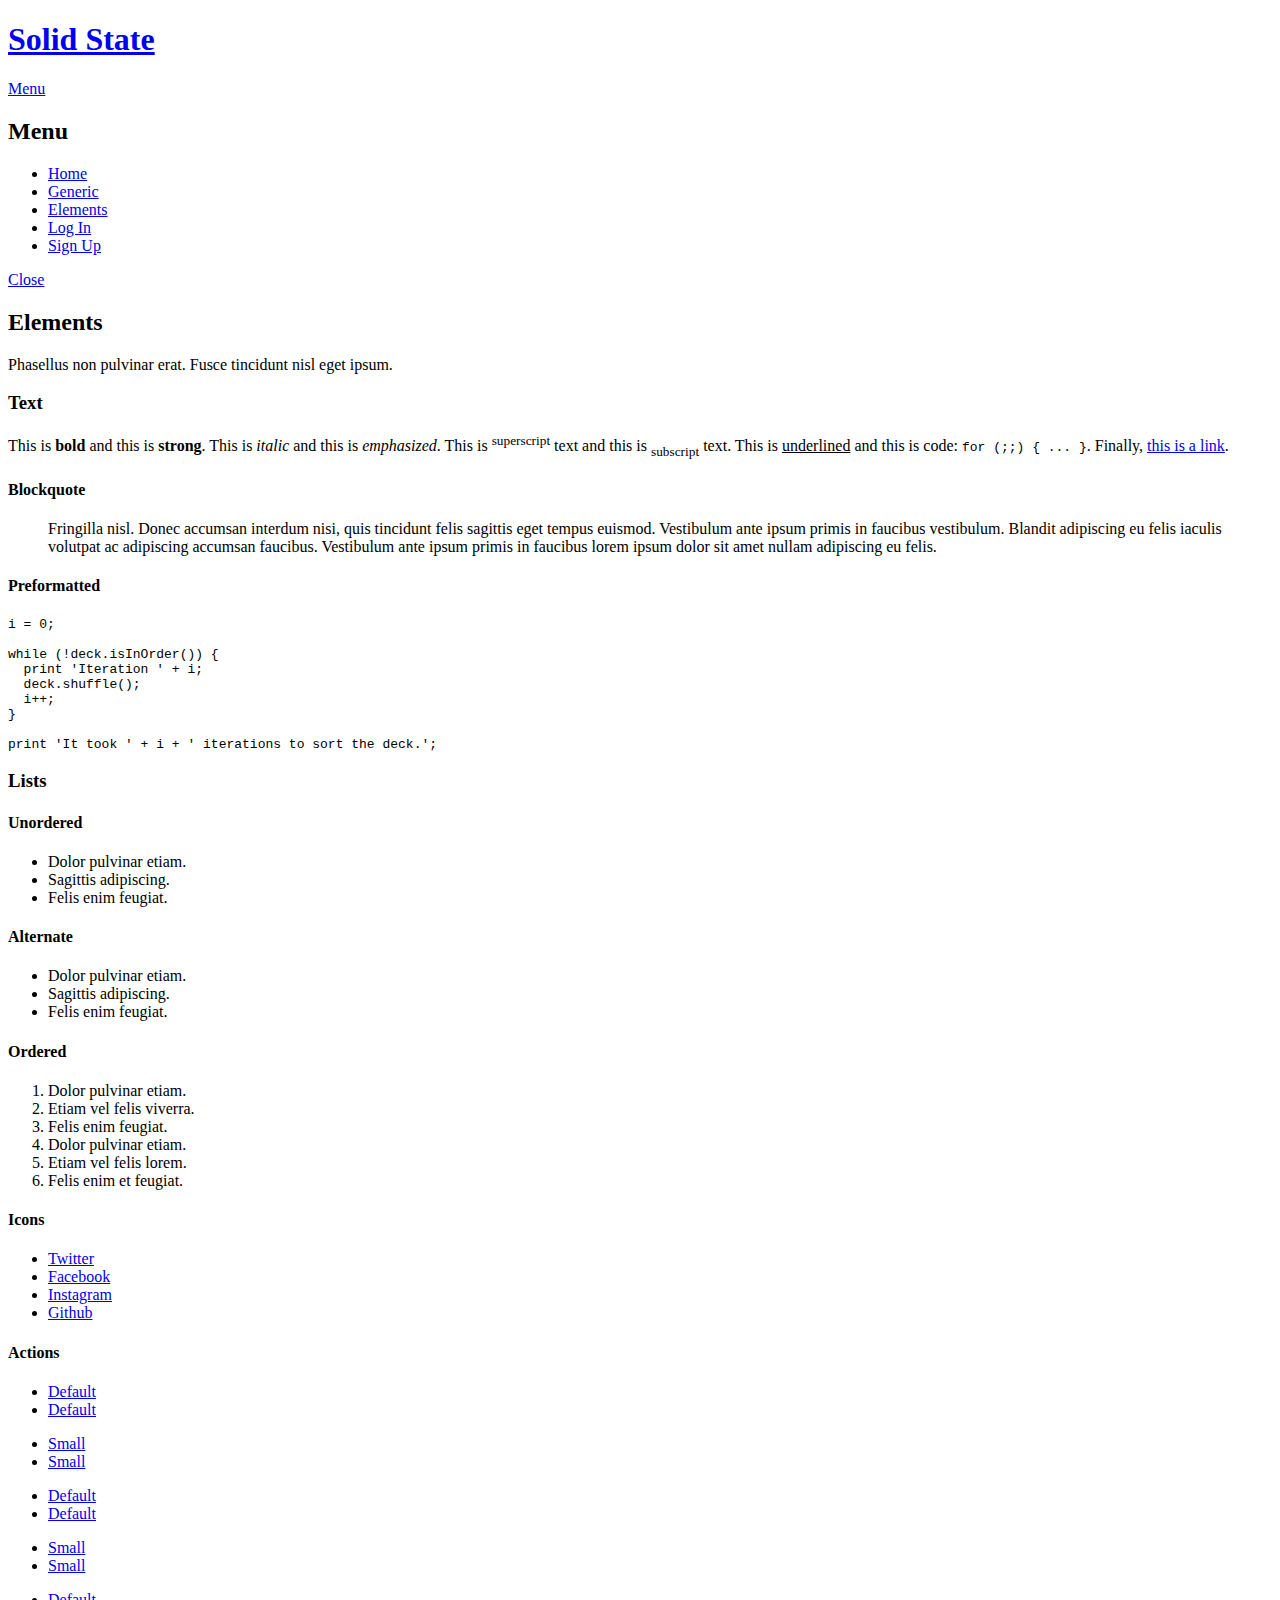
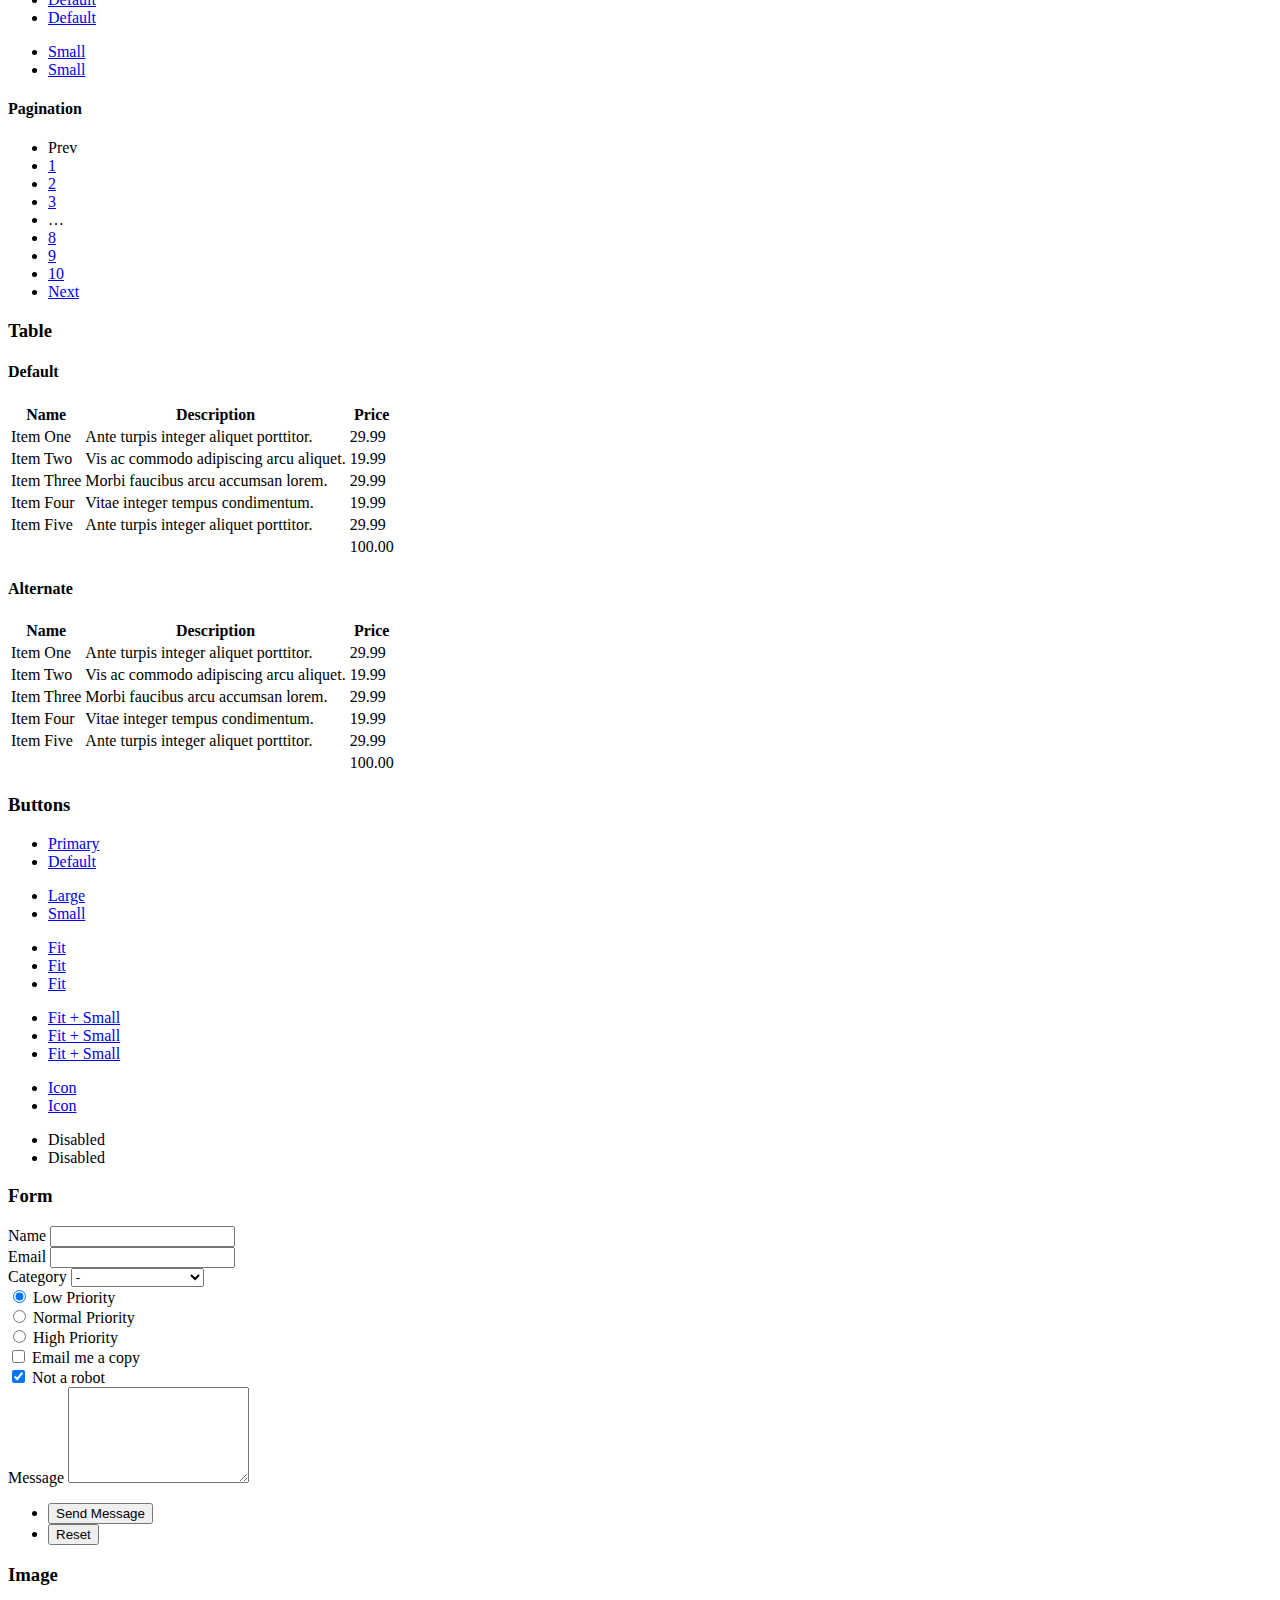
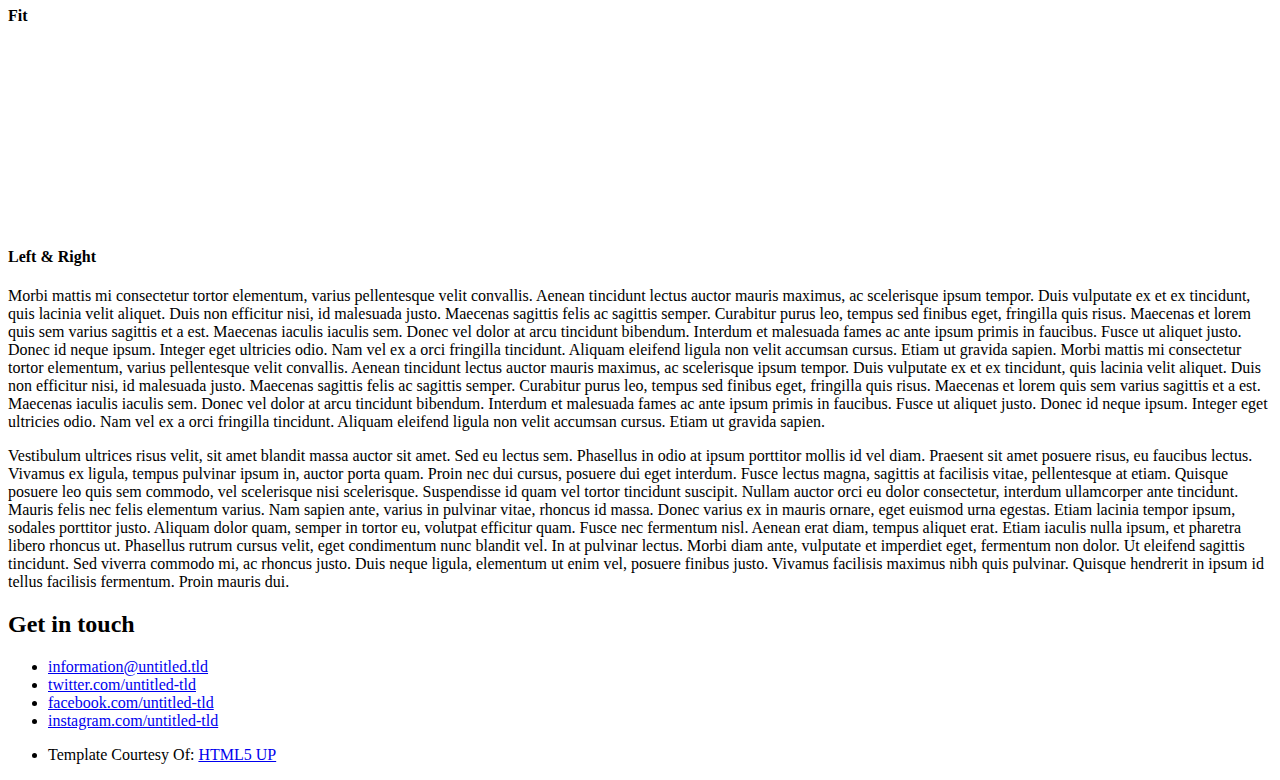
==== elements.html @ 8f22dbda "Made basic changes" ====
<!DOCTYPE HTML>
<!--
	Solid State by HTML5 UP
	html5up.net | @ajlkn
	Free for personal and commercial use under the CCA 3.0 license (html5up.net/license)
-->
<html>
	<head>
		<title>Elements - Solid State by HTML5 UP</title>
		<meta charset="utf-8" />
		<meta name="viewport" content="width=device-width, initial-scale=1, user-scalable=no" />
		<link rel="stylesheet" href="assets/css/main.css" />
		<noscript><link rel="stylesheet" href="assets/css/noscript.css" /></noscript>
	</head>
	<body class="is-preload">

		<!-- Page Wrapper -->
			<div id="page-wrapper">

				<!-- Header -->
					<header id="header">
						<h1><a href="index.html">Solid State</a></h1>
						<nav>
							<a href="#menu">Menu</a>
						</nav>
					</header>

				<!-- Menu -->
					<nav id="menu">
						<div class="inner">
							<h2>Menu</h2>
							<ul class="links">
								<li><a href="index.html">Home</a></li>
								<li><a href="generic.html">Generic</a></li>
								<li><a href="elements.html">Elements</a></li>
								<li><a href="#">Log In</a></li>
								<li><a href="#">Sign Up</a></li>
							</ul>
							<a href="#" class="close">Close</a>
						</div>
					</nav>

				<!-- Wrapper -->
					<section id="wrapper">
						<header>
							<div class="inner">
								<h2>Elements</h2>
								<p>Phasellus non pulvinar erat. Fusce tincidunt nisl eget ipsum.</p>
							</div>
						</header>

						<!-- Content -->
							<div class="wrapper">
								<div class="inner">

									<section>
										<h3 class="major">Text</h3>
										<p>This is <b>bold</b> and this is <strong>strong</strong>. This is <i>italic</i> and this is <em>emphasized</em>.
										This is <sup>superscript</sup> text and this is <sub>subscript</sub> text.
										This is <u>underlined</u> and this is code: <code>for (;;) { ... }</code>. Finally, <a href="#">this is a link</a>.</p>
										<h4>Blockquote</h4>
										<blockquote>Fringilla nisl. Donec accumsan interdum nisi, quis tincidunt felis sagittis eget tempus euismod. Vestibulum ante ipsum primis in faucibus vestibulum. Blandit adipiscing eu felis iaculis volutpat ac adipiscing accumsan faucibus. Vestibulum ante ipsum primis in faucibus lorem ipsum dolor sit amet nullam adipiscing eu felis.</blockquote>
										<h4>Preformatted</h4>
										<pre><code>i = 0;

while (!deck.isInOrder()) {
  print 'Iteration ' + i;
  deck.shuffle();
  i++;
}

print 'It took ' + i + ' iterations to sort the deck.';</code></pre>
									</section>

									<section>
										<h3 class="major">Lists</h3>
										<div class="row">
											<div class="col-6 col-12-medium">
												<h4>Unordered</h4>
												<ul>
													<li>Dolor pulvinar etiam.</li>
													<li>Sagittis adipiscing.</li>
													<li>Felis enim feugiat.</li>
												</ul>
												<h4>Alternate</h4>
												<ul class="alt">
													<li>Dolor pulvinar etiam.</li>
													<li>Sagittis adipiscing.</li>
													<li>Felis enim feugiat.</li>
												</ul>
											</div>
											<div class="col-6 col-12-medium">
												<h4>Ordered</h4>
												<ol>
													<li>Dolor pulvinar etiam.</li>
													<li>Etiam vel felis viverra.</li>
													<li>Felis enim feugiat.</li>
													<li>Dolor pulvinar etiam.</li>
													<li>Etiam vel felis lorem.</li>
													<li>Felis enim et feugiat.</li>
												</ol>
												<h4>Icons</h4>
												<ul class="icons">
													<li><a href="#" class="icon brands fa-twitter"><span class="label">Twitter</span></a></li>
													<li><a href="#" class="icon brands fa-facebook-f"><span class="label">Facebook</span></a></li>
													<li><a href="#" class="icon brands fa-instagram"><span class="label">Instagram</span></a></li>
													<li><a href="#" class="icon brands fa-github"><span class="label">Github</span></a></li>
												</ul>
											</div>
										</div>
										<h4>Actions</h4>
										<div class="row">
											<div class="col-6 col-12-medium">
												<ul class="actions">
													<li><a href="#" class="button primary">Default</a></li>
													<li><a href="#" class="button">Default</a></li>
												</ul>
												<ul class="actions small">
													<li><a href="#" class="button primary small">Small</a></li>
													<li><a href="#" class="button small">Small</a></li>
												</ul>
												<ul class="actions stacked">
													<li><a href="#" class="button primary">Default</a></li>
													<li><a href="#" class="button">Default</a></li>
												</ul>
												<ul class="actions stacked small">
													<li><a href="#" class="button primary small">Small</a></li>
													<li><a href="#" class="button small">Small</a></li>
												</ul>
											</div>
											<div class="col-6 col-12-medium">
												<ul class="actions stacked">
													<li><a href="#" class="button primary fit">Default</a></li>
													<li><a href="#" class="button fit">Default</a></li>
												</ul>
												<ul class="actions stacked small">
													<li><a href="#" class="button primary small fit">Small</a></li>
													<li><a href="#" class="button small fit">Small</a></li>
												</ul>
											</div>
										</div>
										<h4>Pagination</h4>
										<ul class="pagination">
											<li><span class="button small disabled">Prev</span></li>
											<li><a href="#" class="page active">1</a></li>
											<li><a href="#" class="page">2</a></li>
											<li><a href="#" class="page">3</a></li>
											<li><span>&hellip;</span></li>
											<li><a href="#" class="page">8</a></li>
											<li><a href="#" class="page">9</a></li>
											<li><a href="#" class="page">10</a></li>
											<li><a href="#" class="button small">Next</a></li>
										</ul>
									</section>

									<section>
										<h3 class="major">Table</h3>
										<h4>Default</h4>
										<div class="table-wrapper">
											<table>
												<thead>
													<tr>
														<th>Name</th>
														<th>Description</th>
														<th>Price</th>
													</tr>
												</thead>
												<tbody>
													<tr>
														<td>Item One</td>
														<td>Ante turpis integer aliquet porttitor.</td>
														<td>29.99</td>
													</tr>
													<tr>
														<td>Item Two</td>
														<td>Vis ac commodo adipiscing arcu aliquet.</td>
														<td>19.99</td>
													</tr>
													<tr>
														<td>Item Three</td>
														<td> Morbi faucibus arcu accumsan lorem.</td>
														<td>29.99</td>
													</tr>
													<tr>
														<td>Item Four</td>
														<td>Vitae integer tempus condimentum.</td>
														<td>19.99</td>
													</tr>
													<tr>
														<td>Item Five</td>
														<td>Ante turpis integer aliquet porttitor.</td>
														<td>29.99</td>
													</tr>
												</tbody>
												<tfoot>
													<tr>
														<td colspan="2"></td>
														<td>100.00</td>
													</tr>
												</tfoot>
											</table>
										</div>

										<h4>Alternate</h4>
										<div class="table-wrapper">
											<table class="alt">
												<thead>
													<tr>
														<th>Name</th>
														<th>Description</th>
														<th>Price</th>
													</tr>
												</thead>
												<tbody>
													<tr>
														<td>Item One</td>
														<td>Ante turpis integer aliquet porttitor.</td>
														<td>29.99</td>
													</tr>
													<tr>
														<td>Item Two</td>
														<td>Vis ac commodo adipiscing arcu aliquet.</td>
														<td>19.99</td>
													</tr>
													<tr>
														<td>Item Three</td>
														<td> Morbi faucibus arcu accumsan lorem.</td>
														<td>29.99</td>
													</tr>
													<tr>
														<td>Item Four</td>
														<td>Vitae integer tempus condimentum.</td>
														<td>19.99</td>
													</tr>
													<tr>
														<td>Item Five</td>
														<td>Ante turpis integer aliquet porttitor.</td>
														<td>29.99</td>
													</tr>
												</tbody>
												<tfoot>
													<tr>
														<td colspan="2"></td>
														<td>100.00</td>
													</tr>
												</tfoot>
											</table>
										</div>
									</section>

									<section>
										<h3 class="major">Buttons</h3>
										<ul class="actions">
											<li><a href="#" class="button primary">Primary</a></li>
											<li><a href="#" class="button">Default</a></li>
										</ul>
										<ul class="actions">
											<li><a href="#" class="button large">Large</a></li>
											<li><a href="#" class="button small">Small</a></li>
										</ul>
										<ul class="actions fit">
											<li><a href="#" class="button fit">Fit</a></li>
											<li><a href="#" class="button primary fit">Fit</a></li>
											<li><a href="#" class="button fit">Fit</a></li>
										</ul>
										<ul class="actions fit small">
											<li><a href="#" class="button primary fit small">Fit + Small</a></li>
											<li><a href="#" class="button fit small">Fit + Small</a></li>
											<li><a href="#" class="button primary fit small">Fit + Small</a></li>
										</ul>
										<ul class="actions">
											<li><a href="#" class="button primary icon solid fa-download">Icon</a></li>
											<li><a href="#" class="button icon solid fa-download">Icon</a></li>
										</ul>
										<ul class="actions">
											<li><span class="button primary disabled">Disabled</span></li>
											<li><span class="button disabled">Disabled</span></li>
										</ul>
									</section>

									<section>
										<h3 class="major">Form</h3>
										<form method="post" action="#">
											<div class="row gtr-uniform">
												<div class="col-6 col-12-xsmall">
													<label for="demo-name">Name</label>
													<input type="text" name="demo-name" id="demo-name" value="" />
												</div>
												<div class="col-6 col-12-xsmall">
													<label for="demo-email">Email</label>
													<input type="email" name="demo-email" id="demo-email" value="" />
												</div>
												<div class="col-12">
													<label for="demo-category">Category</label>
													<select name="demo-category" id="demo-category">
														<option value="">-</option>
														<option value="1">Manufacturing</option>
														<option value="1">Shipping</option>
														<option value="1">Administration</option>
														<option value="1">Human Resources</option>
													</select>
												</div>
												<div class="col-4 col-12-small">
													<input type="radio" id="demo-priority-low" name="demo-priority" checked>
													<label for="demo-priority-low">Low Priority</label>
												</div>
												<div class="col-4 col-12-small">
													<input type="radio" id="demo-priority-normal" name="demo-priority">
													<label for="demo-priority-normal">Normal Priority</label>
												</div>
												<div class="col-4 col-12-small">
													<input type="radio" id="demo-priority-high" name="demo-priority">
													<label for="demo-priority-high">High Priority</label>
												</div>
												<div class="col-6 col-12-small">
													<input type="checkbox" id="demo-copy" name="demo-copy">
													<label for="demo-copy">Email me a copy</label>
												</div>
												<div class="col-6 col-12-small">
													<input type="checkbox" id="demo-human" name="demo-human" checked>
													<label for="demo-human">Not a robot</label>
												</div>
												<div class="col-12">
													<label for="demo-message">Message</label>
													<textarea name="demo-message" id="demo-message" rows="6"></textarea>
												</div>
												<div class="col-12">
													<ul class="actions">
														<li><input type="submit" value="Send Message" class="primary" /></li>
														<li><input type="reset" value="Reset" /></li>
													</ul>
												</div>
											</div>
										</form>
									</section>

									<section>
										<h3 class="major">Image</h3>
										<h4>Fit</h4>
										<div class="box alt">
											<div class="row gtr-uniform">
												<div class="col-12"><span class="image fit"><img src="images/pic08.jpg" alt="" /></span></div>
												<div class="col-4"><span class="image fit"><img src="images/pic05.jpg" alt="" /></span></div>
												<div class="col-4"><span class="image fit"><img src="images/pic06.jpg" alt="" /></span></div>
												<div class="col-4"><span class="image fit"><img src="images/pic07.jpg" alt="" /></span></div>
												<div class="col-4"><span class="image fit"><img src="images/pic07.jpg" alt="" /></span></div>
												<div class="col-4"><span class="image fit"><img src="images/pic05.jpg" alt="" /></span></div>
												<div class="col-4"><span class="image fit"><img src="images/pic06.jpg" alt="" /></span></div>
												<div class="col-4"><span class="image fit"><img src="images/pic06.jpg" alt="" /></span></div>
												<div class="col-4"><span class="image fit"><img src="images/pic07.jpg" alt="" /></span></div>
												<div class="col-4"><span class="image fit"><img src="images/pic05.jpg" alt="" /></span></div>
											</div>
										</div>
										<h4>Left &amp; Right</h4>
										<p><span class="image left"><img src="images/pic01.jpg" alt="" /></span>Morbi mattis mi consectetur tortor elementum, varius pellentesque velit convallis. Aenean tincidunt lectus auctor mauris maximus, ac scelerisque ipsum tempor. Duis vulputate ex et ex tincidunt, quis lacinia velit aliquet. Duis non efficitur nisi, id malesuada justo. Maecenas sagittis felis ac sagittis semper. Curabitur purus leo, tempus sed finibus eget, fringilla quis risus. Maecenas et lorem quis sem varius sagittis et a est. Maecenas iaculis iaculis sem. Donec vel dolor at arcu tincidunt bibendum. Interdum et malesuada fames ac ante ipsum primis in faucibus. Fusce ut aliquet justo. Donec id neque ipsum. Integer eget ultricies odio. Nam vel ex a orci fringilla tincidunt. Aliquam eleifend ligula non velit accumsan cursus. Etiam ut gravida sapien. Morbi mattis mi consectetur tortor elementum, varius pellentesque velit convallis. Aenean tincidunt lectus auctor mauris maximus, ac scelerisque ipsum tempor. Duis vulputate ex et ex tincidunt, quis lacinia velit aliquet. Duis non efficitur nisi, id malesuada justo. Maecenas sagittis felis ac sagittis semper. Curabitur purus leo, tempus sed finibus eget, fringilla quis risus. Maecenas et lorem quis sem varius sagittis et a est. Maecenas iaculis iaculis sem. Donec vel dolor at arcu tincidunt bibendum. Interdum et malesuada fames ac ante ipsum primis in faucibus. Fusce ut aliquet justo. Donec id neque ipsum. Integer eget ultricies odio. Nam vel ex a orci fringilla tincidunt. Aliquam eleifend ligula non velit accumsan cursus. Etiam ut gravida sapien.</p>
										<p><span class="image right"><img src="images/pic02.jpg" alt="" /></span>Vestibulum ultrices risus velit, sit amet blandit massa auctor sit amet. Sed eu lectus sem. Phasellus in odio at ipsum porttitor mollis id vel diam. Praesent sit amet posuere risus, eu faucibus lectus. Vivamus ex ligula, tempus pulvinar ipsum in, auctor porta quam. Proin nec dui cursus, posuere dui eget interdum. Fusce lectus magna, sagittis at facilisis vitae, pellentesque at etiam. Quisque posuere leo quis sem commodo, vel scelerisque nisi scelerisque. Suspendisse id quam vel tortor tincidunt suscipit. Nullam auctor orci eu dolor consectetur, interdum ullamcorper ante tincidunt. Mauris felis nec felis elementum varius. Nam sapien ante, varius in pulvinar vitae, rhoncus id massa. Donec varius ex in mauris ornare, eget euismod urna egestas. Etiam lacinia tempor ipsum, sodales porttitor justo. Aliquam dolor quam, semper in tortor eu, volutpat efficitur quam. Fusce nec fermentum nisl. Aenean erat diam, tempus aliquet erat. Etiam iaculis nulla ipsum, et pharetra libero rhoncus ut. Phasellus rutrum cursus velit, eget condimentum nunc blandit vel. In at pulvinar lectus. Morbi diam ante, vulputate et imperdiet eget, fermentum non dolor. Ut eleifend sagittis tincidunt. Sed viverra commodo mi, ac rhoncus justo. Duis neque ligula, elementum ut enim vel, posuere finibus justo. Vivamus facilisis maximus nibh quis pulvinar. Quisque hendrerit in ipsum id tellus facilisis fermentum. Proin mauris dui.</p>
									</section>

								</div>
							</div>

					</section>

				<!-- Footer -->
					<section id="footer">
						<div class="inner">
							<h2 class="major">Get in touch</h2>
							<ul class="contact">
								<li class="icon solid fa-envelope"><a href="#">information@untitled.tld</a></li>
								<li class="icon brands fa-linkedin"><a href="#">twitter.com/untitled-tld</a></li>
								<li class="icon brands fa-facebook-f"><a href="#">facebook.com/untitled-tld</a></li>
								<li class="icon brands fa-instagram"><a href="#">instagram.com/untitled-tld</a></li>
							</ul>
							<ul class="copyright">
								<li>Template Courtesy Of: <a href="http://html5up.net">HTML5 UP</a></li>
							</ul>
						</div>
					</section>

			</div>

		<!-- Scripts -->
			<script src="assets/js/jquery.min.js"></script>
			<script src="assets/js/jquery.scrollex.min.js"></script>
			<script src="assets/js/browser.min.js"></script>
			<script src="assets/js/breakpoints.min.js"></script>
			<script src="assets/js/util.js"></script>
			<script src="assets/js/main.js"></script>

	</body>
</html>
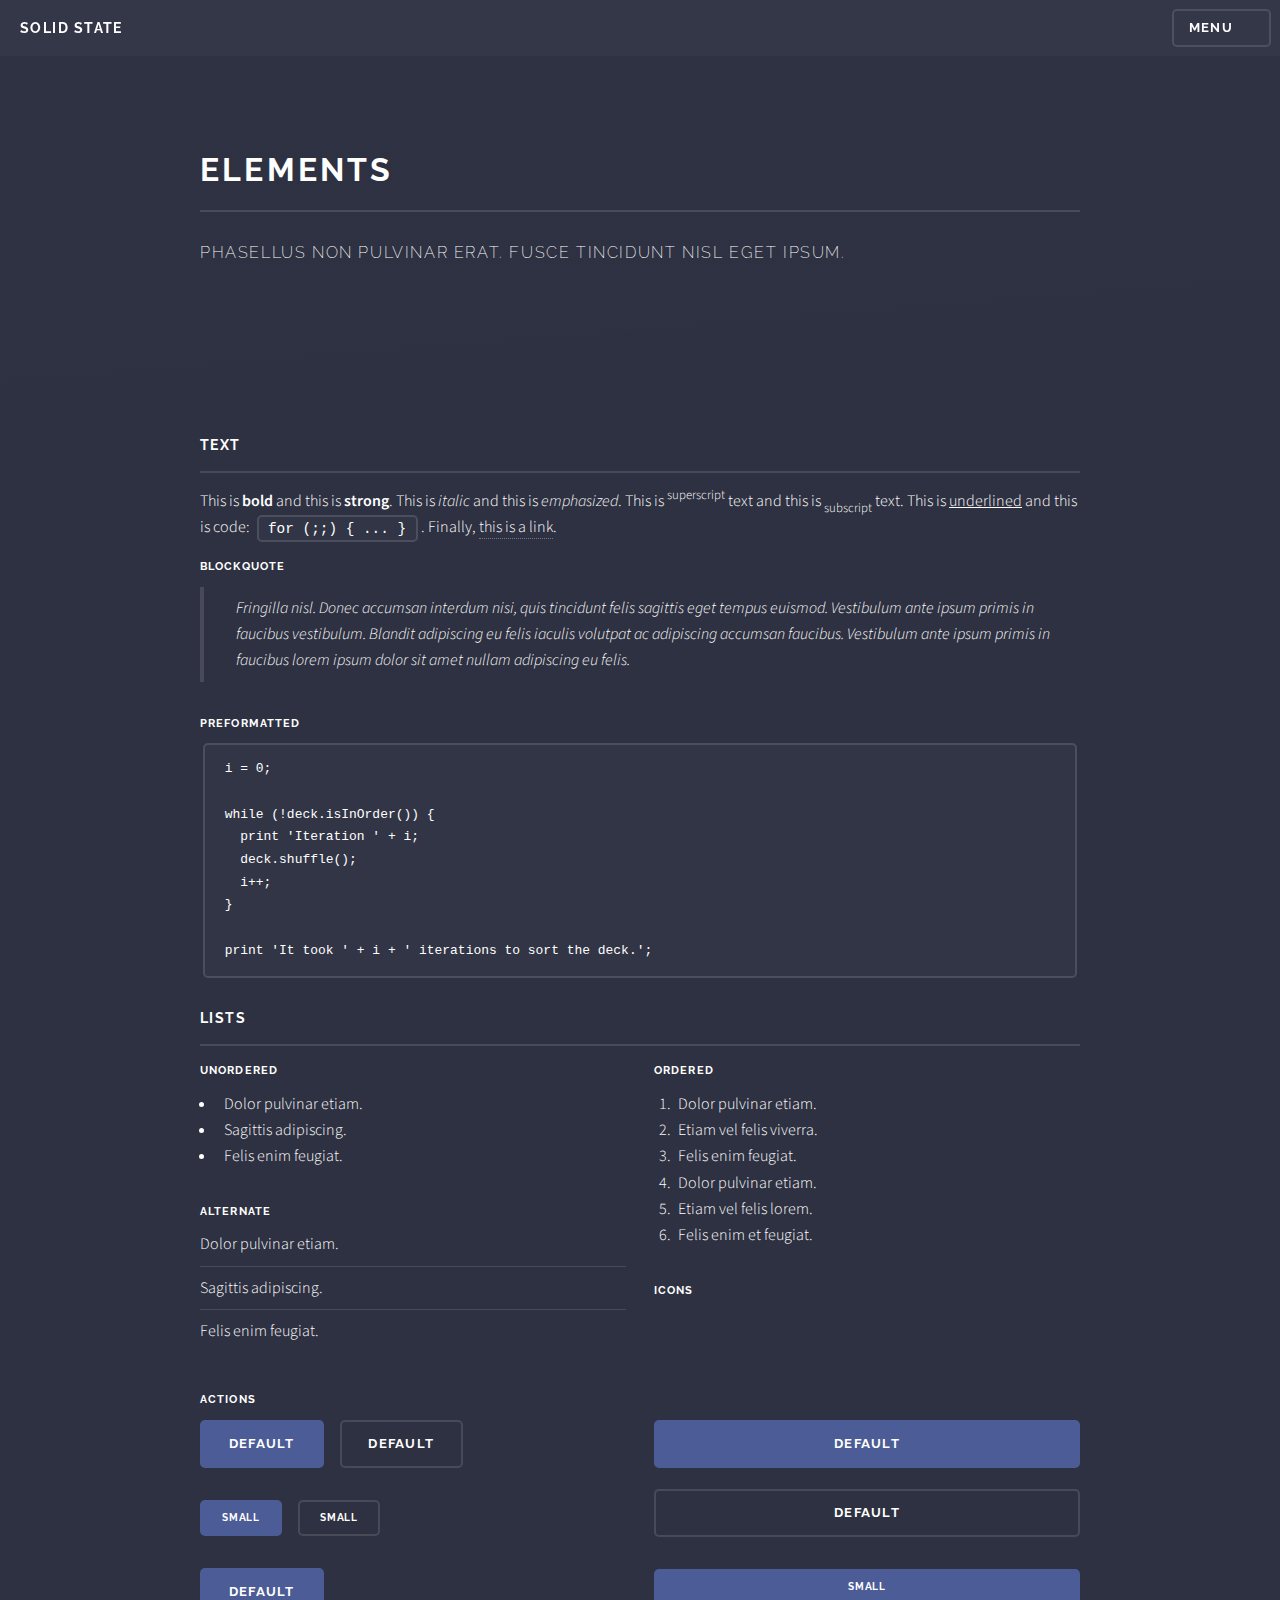
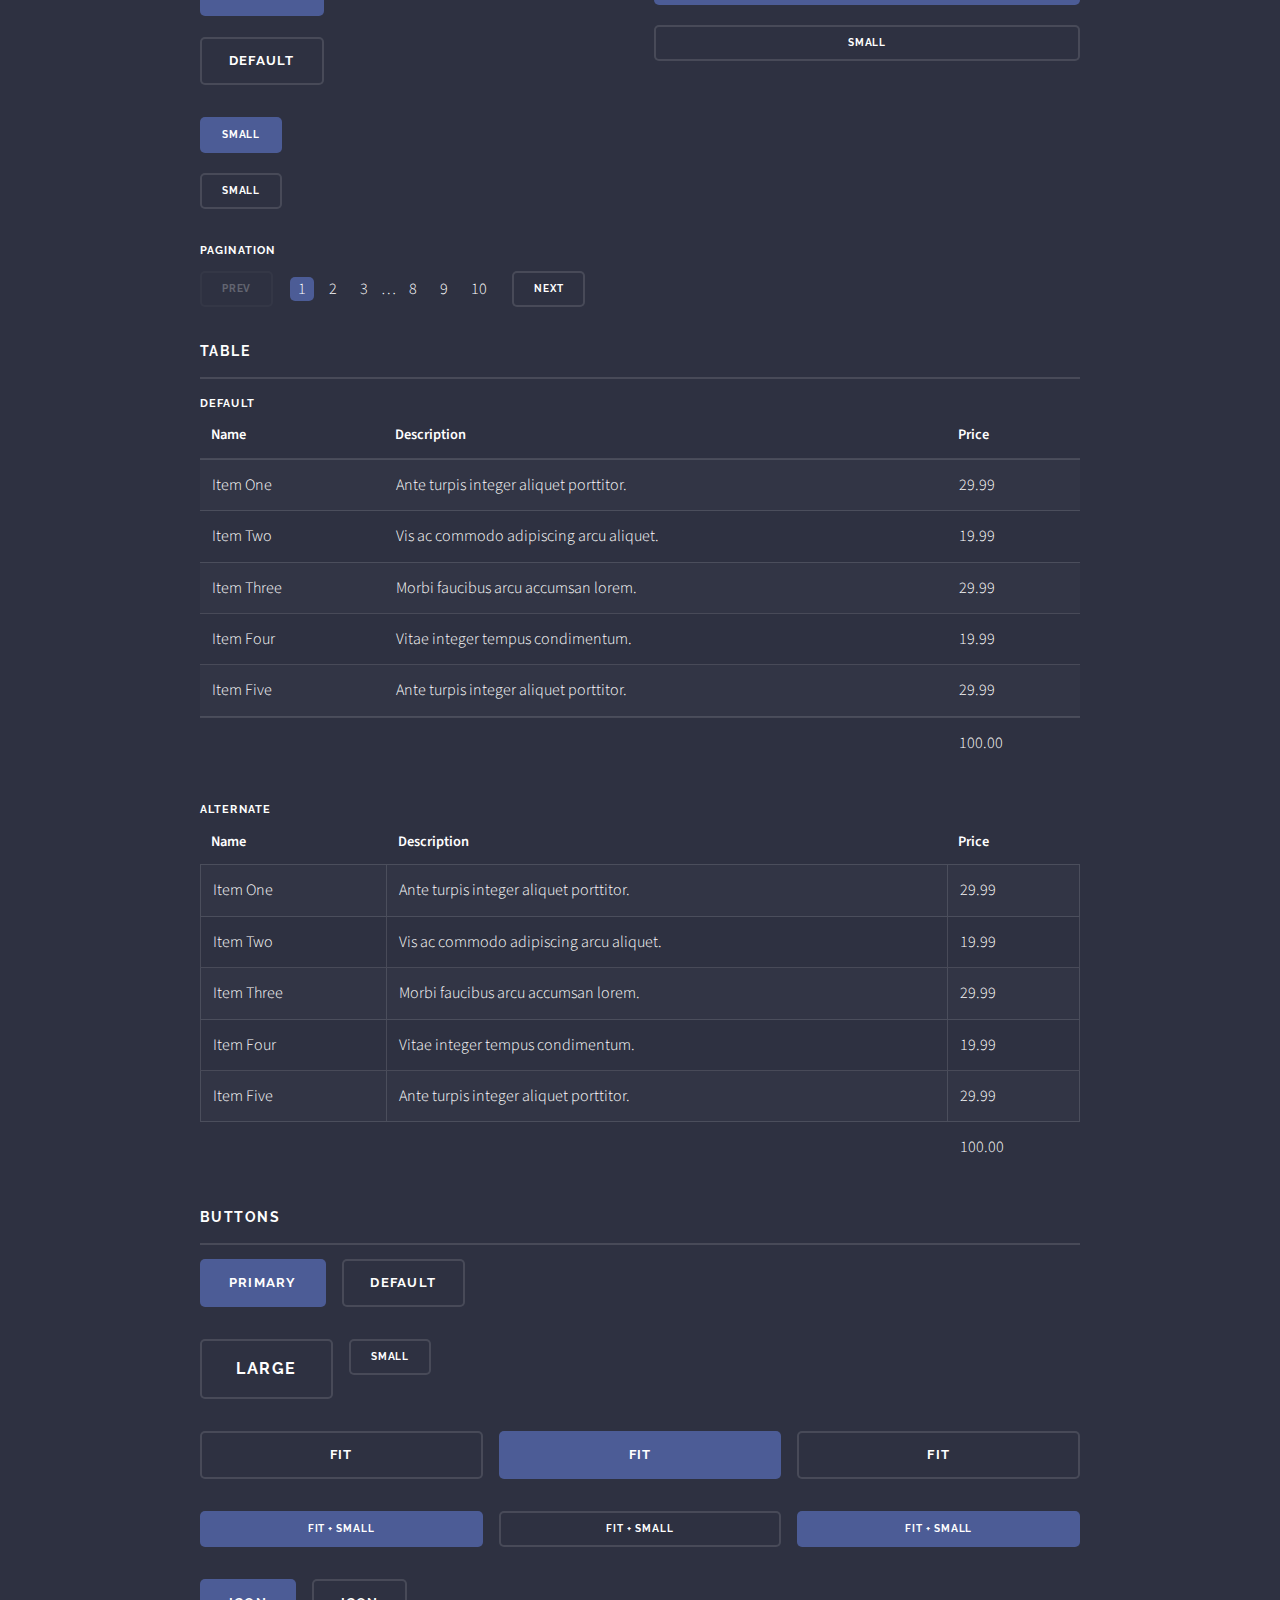
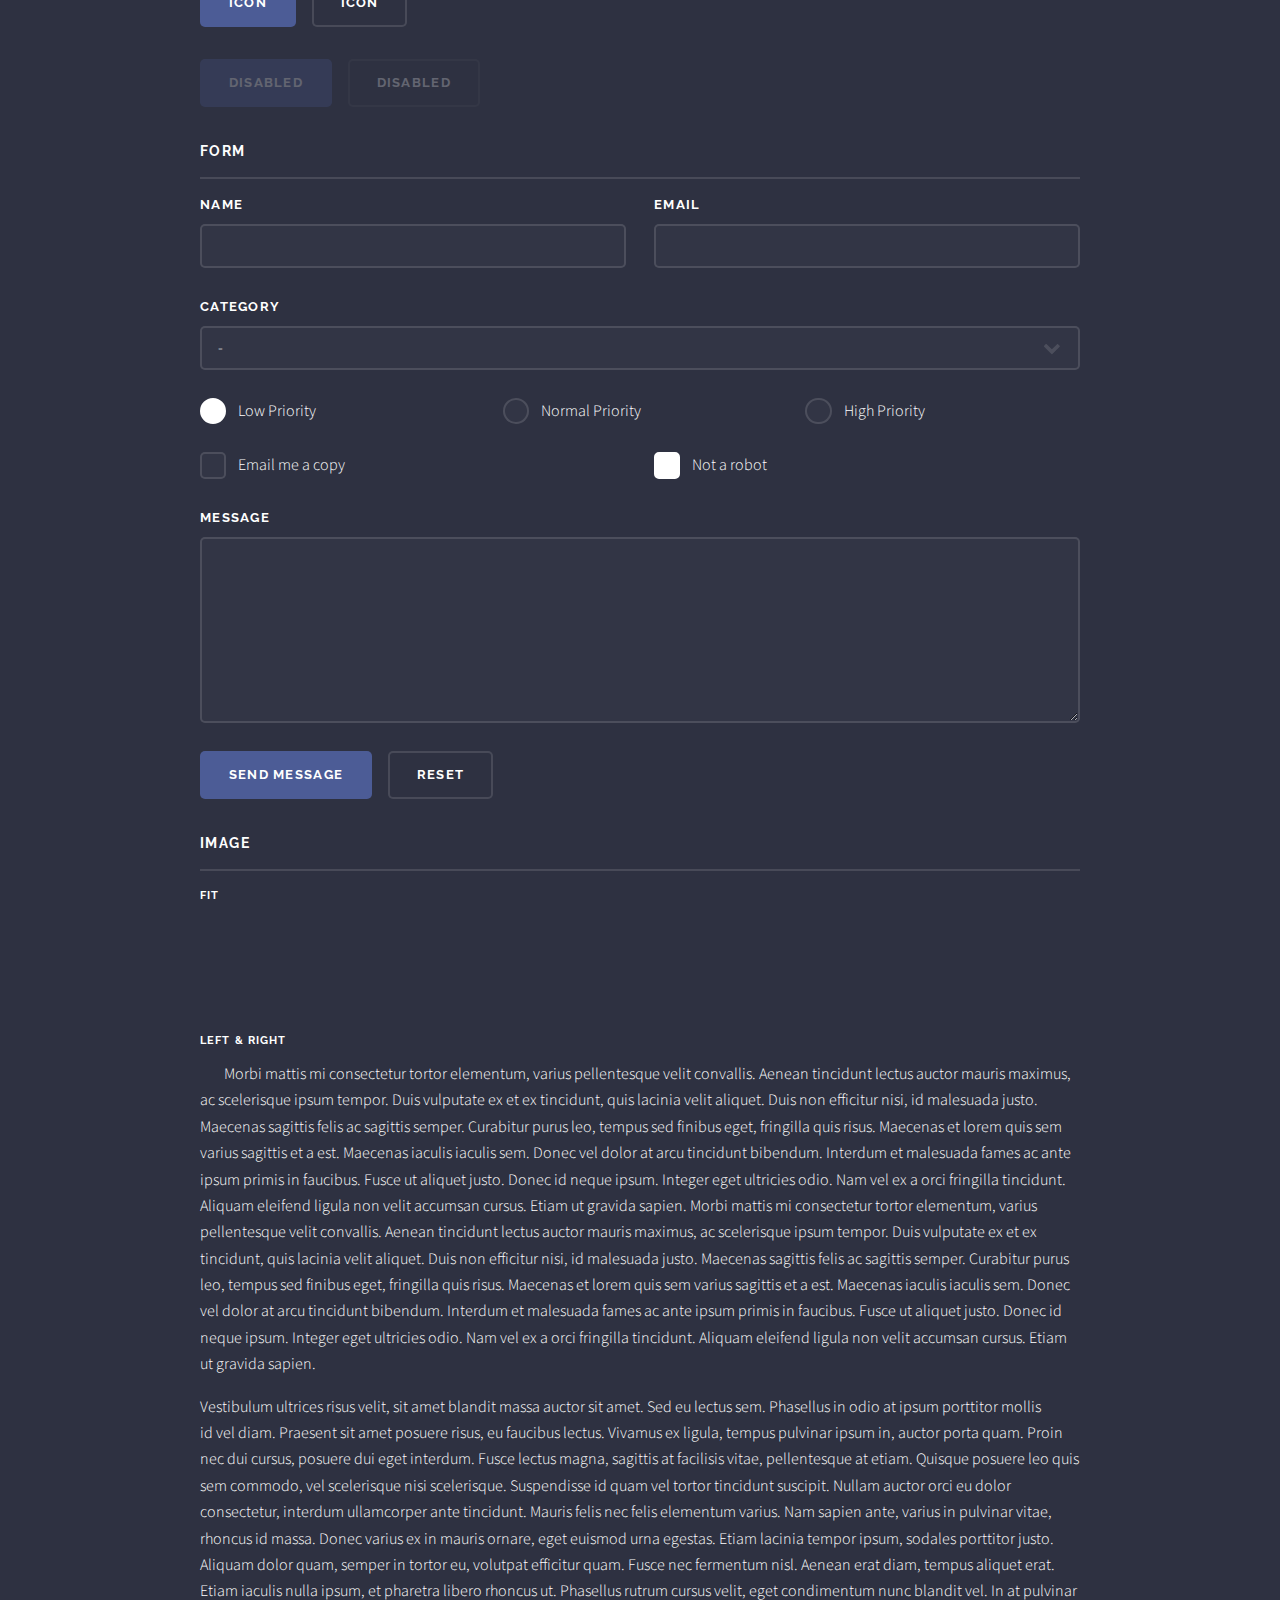
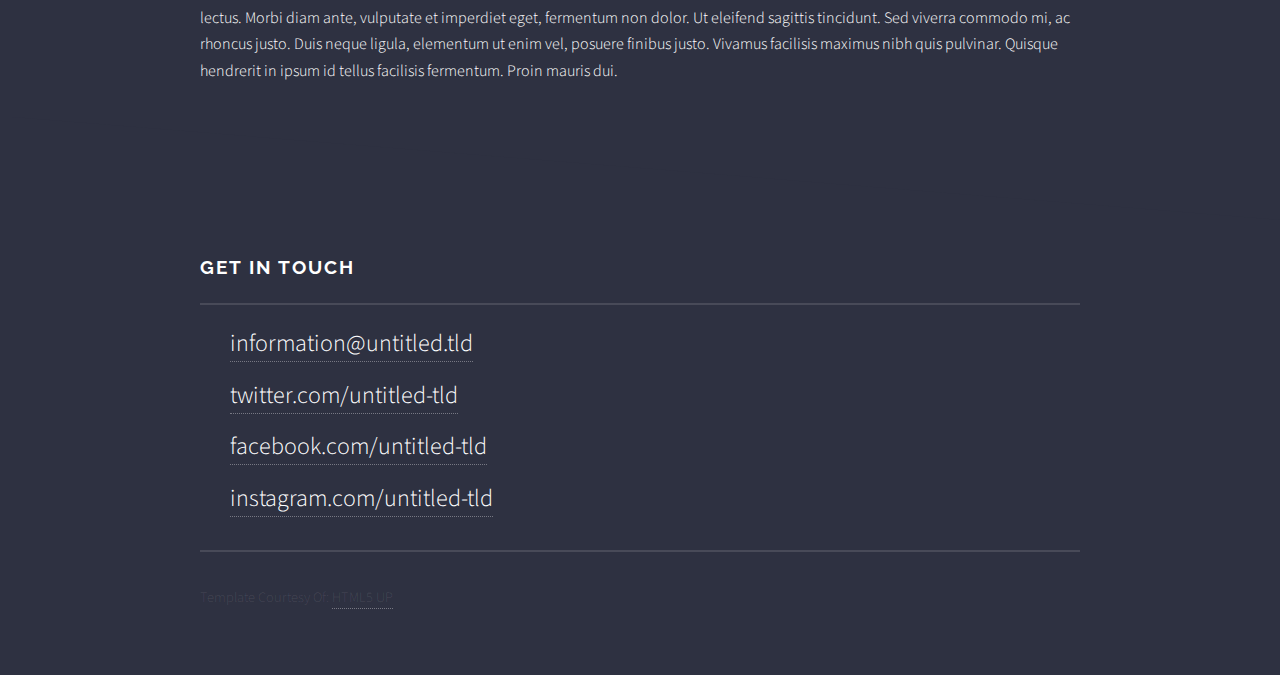
==== commit 1c2028c6: "Updated CUAD and Summer" ====
--- a/elements.html
+++ b/elements.html
@@ -5,63 +5,73 @@
 	Free for personal and commercial use under the CCA 3.0 license (html5up.net/license)
 -->
 <html>
-	<head>
-		<title>Elements - Solid State by HTML5 UP</title>
-		<meta charset="utf-8" />
-		<meta name="viewport" content="width=device-width, initial-scale=1, user-scalable=no" />
-		<link rel="stylesheet" href="assets/css/main.css" />
-		<noscript><link rel="stylesheet" href="assets/css/noscript.css" /></noscript>
-	</head>
-	<body class="is-preload">
-
-		<!-- Page Wrapper -->
-			<div id="page-wrapper">
-
-				<!-- Header -->
-					<header id="header">
-						<h1><a href="index.html">Solid State</a></h1>
-						<nav>
-							<a href="#menu">Menu</a>
-						</nav>
-					</header>
-
-				<!-- Menu -->
-					<nav id="menu">
-						<div class="inner">
-							<h2>Menu</h2>
-							<ul class="links">
-								<li><a href="index.html">Home</a></li>
-								<li><a href="generic.html">Generic</a></li>
-								<li><a href="elements.html">Elements</a></li>
-								<li><a href="#">Log In</a></li>
-								<li><a href="#">Sign Up</a></li>
-							</ul>
-							<a href="#" class="close">Close</a>
-						</div>
-					</nav>
-
-				<!-- Wrapper -->
-					<section id="wrapper">
-						<header>
-							<div class="inner">
-								<h2>Elements</h2>
-								<p>Phasellus non pulvinar erat. Fusce tincidunt nisl eget ipsum.</p>
-							</div>
-						</header>
-
-						<!-- Content -->
-							<div class="wrapper">
-								<div class="inner">
-
-									<section>
-										<h3 class="major">Text</h3>
-										<p>This is <b>bold</b> and this is <strong>strong</strong>. This is <i>italic</i> and this is <em>emphasized</em>.
-										This is <sup>superscript</sup> text and this is <sub>subscript</sub> text.
-										This is <u>underlined</u> and this is code: <code>for (;;) { ... }</code>. Finally, <a href="#">this is a link</a>.</p>
-										<h4>Blockquote</h4>
-										<blockquote>Fringilla nisl. Donec accumsan interdum nisi, quis tincidunt felis sagittis eget tempus euismod. Vestibulum ante ipsum primis in faucibus vestibulum. Blandit adipiscing eu felis iaculis volutpat ac adipiscing accumsan faucibus. Vestibulum ante ipsum primis in faucibus lorem ipsum dolor sit amet nullam adipiscing eu felis.</blockquote>
-										<h4>Preformatted</h4>
-										<pre><code>i = 0;
+
+<head>
+	<title>Elements - Solid State by HTML5 UP</title>
+	<meta charset="utf-8" />
+	<meta name="viewport" content="width=device-width, initial-scale=1, user-scalable=no" />
+	<link rel="stylesheet" href="assets/css/main.css" />
+	<noscript>
+		<link rel="stylesheet" href="assets/css/noscript.css" />
+	</noscript>
+</head>
+
+<body class="is-preload">
+
+	<!-- Page Wrapper -->
+	<div id="page-wrapper">
+
+		<!-- Header -->
+		<header id="header">
+			<h1><a href="index.html">Solid State</a></h1>
+			<nav>
+				<a href="#menu">Menu</a>
+			</nav>
+		</header>
+
+		<!-- Menu -->
+		<nav id="menu">
+			<div class="inner">
+				<h2>Menu</h2>
+				<ul class="links">
+					<li><a href="index.html">Home</a></li>
+					<li><a href="generic.html">Generic</a></li>
+					<li><a href="elements.html">Elements</a></li>
+					<li><a href="#">Log In</a></li>
+					<li><a href="#">Sign Up</a></li>
+				</ul>
+				<a href="#" class="close">Close</a>
+			</div>
+		</nav>
+
+		<!-- Wrapper -->
+		<section id="wrapper">
+			<header>
+				<div class="inner">
+					<h2>Elements</h2>
+					<p>Phasellus non pulvinar erat. Fusce tincidunt nisl eget ipsum.</p>
+				</div>
+			</header>
+
+			<!-- Content -->
+			<div class="wrapper">
+				<div class="inner">
+
+					<section>
+						<h3 class="major">Text</h3>
+						<p>This is <b>bold</b> and this is <strong>strong</strong>. This is <i>italic</i> and this is
+							<em>emphasized</em>.
+							This is <sup>superscript</sup> text and this is <sub>subscript</sub> text.
+							This is <u>underlined</u> and this is code: <code>for (;;) { ... }</code>. Finally, <a
+								href="#">this is a link</a>.
+						</p>
+						<h4>Blockquote</h4>
+						<blockquote>Fringilla nisl. Donec accumsan interdum nisi, quis tincidunt felis sagittis eget
+							tempus euismod. Vestibulum ante ipsum primis in faucibus vestibulum. Blandit adipiscing eu
+							felis iaculis volutpat ac adipiscing accumsan faucibus. Vestibulum ante ipsum primis in
+							faucibus lorem ipsum dolor sit amet nullam adipiscing eu felis.</blockquote>
+						<h4>Preformatted</h4>
+						<pre><code>i = 0;
 
 while (!deck.isInOrder()) {
   print 'Iteration ' + i;
@@ -70,322 +80,370 @@
 }
 
 print 'It took ' + i + ' iterations to sort the deck.';</code></pre>
-									</section>
-
-									<section>
-										<h3 class="major">Lists</h3>
-										<div class="row">
-											<div class="col-6 col-12-medium">
-												<h4>Unordered</h4>
-												<ul>
-													<li>Dolor pulvinar etiam.</li>
-													<li>Sagittis adipiscing.</li>
-													<li>Felis enim feugiat.</li>
-												</ul>
-												<h4>Alternate</h4>
-												<ul class="alt">
-													<li>Dolor pulvinar etiam.</li>
-													<li>Sagittis adipiscing.</li>
-													<li>Felis enim feugiat.</li>
-												</ul>
-											</div>
-											<div class="col-6 col-12-medium">
-												<h4>Ordered</h4>
-												<ol>
-													<li>Dolor pulvinar etiam.</li>
-													<li>Etiam vel felis viverra.</li>
-													<li>Felis enim feugiat.</li>
-													<li>Dolor pulvinar etiam.</li>
-													<li>Etiam vel felis lorem.</li>
-													<li>Felis enim et feugiat.</li>
-												</ol>
-												<h4>Icons</h4>
-												<ul class="icons">
-													<li><a href="#" class="icon brands fa-twitter"><span class="label">Twitter</span></a></li>
-													<li><a href="#" class="icon brands fa-facebook-f"><span class="label">Facebook</span></a></li>
-													<li><a href="#" class="icon brands fa-instagram"><span class="label">Instagram</span></a></li>
-													<li><a href="#" class="icon brands fa-github"><span class="label">Github</span></a></li>
-												</ul>
-											</div>
-										</div>
-										<h4>Actions</h4>
-										<div class="row">
-											<div class="col-6 col-12-medium">
-												<ul class="actions">
-													<li><a href="#" class="button primary">Default</a></li>
-													<li><a href="#" class="button">Default</a></li>
-												</ul>
-												<ul class="actions small">
-													<li><a href="#" class="button primary small">Small</a></li>
-													<li><a href="#" class="button small">Small</a></li>
-												</ul>
-												<ul class="actions stacked">
-													<li><a href="#" class="button primary">Default</a></li>
-													<li><a href="#" class="button">Default</a></li>
-												</ul>
-												<ul class="actions stacked small">
-													<li><a href="#" class="button primary small">Small</a></li>
-													<li><a href="#" class="button small">Small</a></li>
-												</ul>
-											</div>
-											<div class="col-6 col-12-medium">
-												<ul class="actions stacked">
-													<li><a href="#" class="button primary fit">Default</a></li>
-													<li><a href="#" class="button fit">Default</a></li>
-												</ul>
-												<ul class="actions stacked small">
-													<li><a href="#" class="button primary small fit">Small</a></li>
-													<li><a href="#" class="button small fit">Small</a></li>
-												</ul>
-											</div>
-										</div>
-										<h4>Pagination</h4>
-										<ul class="pagination">
-											<li><span class="button small disabled">Prev</span></li>
-											<li><a href="#" class="page active">1</a></li>
-											<li><a href="#" class="page">2</a></li>
-											<li><a href="#" class="page">3</a></li>
-											<li><span>&hellip;</span></li>
-											<li><a href="#" class="page">8</a></li>
-											<li><a href="#" class="page">9</a></li>
-											<li><a href="#" class="page">10</a></li>
-											<li><a href="#" class="button small">Next</a></li>
-										</ul>
-									</section>
-
-									<section>
-										<h3 class="major">Table</h3>
-										<h4>Default</h4>
-										<div class="table-wrapper">
-											<table>
-												<thead>
-													<tr>
-														<th>Name</th>
-														<th>Description</th>
-														<th>Price</th>
-													</tr>
-												</thead>
-												<tbody>
-													<tr>
-														<td>Item One</td>
-														<td>Ante turpis integer aliquet porttitor.</td>
-														<td>29.99</td>
-													</tr>
-													<tr>
-														<td>Item Two</td>
-														<td>Vis ac commodo adipiscing arcu aliquet.</td>
-														<td>19.99</td>
-													</tr>
-													<tr>
-														<td>Item Three</td>
-														<td> Morbi faucibus arcu accumsan lorem.</td>
-														<td>29.99</td>
-													</tr>
-													<tr>
-														<td>Item Four</td>
-														<td>Vitae integer tempus condimentum.</td>
-														<td>19.99</td>
-													</tr>
-													<tr>
-														<td>Item Five</td>
-														<td>Ante turpis integer aliquet porttitor.</td>
-														<td>29.99</td>
-													</tr>
-												</tbody>
-												<tfoot>
-													<tr>
-														<td colspan="2"></td>
-														<td>100.00</td>
-													</tr>
-												</tfoot>
-											</table>
-										</div>
-
-										<h4>Alternate</h4>
-										<div class="table-wrapper">
-											<table class="alt">
-												<thead>
-													<tr>
-														<th>Name</th>
-														<th>Description</th>
-														<th>Price</th>
-													</tr>
-												</thead>
-												<tbody>
-													<tr>
-														<td>Item One</td>
-														<td>Ante turpis integer aliquet porttitor.</td>
-														<td>29.99</td>
-													</tr>
-													<tr>
-														<td>Item Two</td>
-														<td>Vis ac commodo adipiscing arcu aliquet.</td>
-														<td>19.99</td>
-													</tr>
-													<tr>
-														<td>Item Three</td>
-														<td> Morbi faucibus arcu accumsan lorem.</td>
-														<td>29.99</td>
-													</tr>
-													<tr>
-														<td>Item Four</td>
-														<td>Vitae integer tempus condimentum.</td>
-														<td>19.99</td>
-													</tr>
-													<tr>
-														<td>Item Five</td>
-														<td>Ante turpis integer aliquet porttitor.</td>
-														<td>29.99</td>
-													</tr>
-												</tbody>
-												<tfoot>
-													<tr>
-														<td colspan="2"></td>
-														<td>100.00</td>
-													</tr>
-												</tfoot>
-											</table>
-										</div>
-									</section>
-
-									<section>
-										<h3 class="major">Buttons</h3>
-										<ul class="actions">
-											<li><a href="#" class="button primary">Primary</a></li>
-											<li><a href="#" class="button">Default</a></li>
-										</ul>
-										<ul class="actions">
-											<li><a href="#" class="button large">Large</a></li>
-											<li><a href="#" class="button small">Small</a></li>
-										</ul>
-										<ul class="actions fit">
-											<li><a href="#" class="button fit">Fit</a></li>
-											<li><a href="#" class="button primary fit">Fit</a></li>
-											<li><a href="#" class="button fit">Fit</a></li>
-										</ul>
-										<ul class="actions fit small">
-											<li><a href="#" class="button primary fit small">Fit + Small</a></li>
-											<li><a href="#" class="button fit small">Fit + Small</a></li>
-											<li><a href="#" class="button primary fit small">Fit + Small</a></li>
-										</ul>
-										<ul class="actions">
-											<li><a href="#" class="button primary icon solid fa-download">Icon</a></li>
-											<li><a href="#" class="button icon solid fa-download">Icon</a></li>
-										</ul>
-										<ul class="actions">
-											<li><span class="button primary disabled">Disabled</span></li>
-											<li><span class="button disabled">Disabled</span></li>
-										</ul>
-									</section>
-
-									<section>
-										<h3 class="major">Form</h3>
-										<form method="post" action="#">
-											<div class="row gtr-uniform">
-												<div class="col-6 col-12-xsmall">
-													<label for="demo-name">Name</label>
-													<input type="text" name="demo-name" id="demo-name" value="" />
-												</div>
-												<div class="col-6 col-12-xsmall">
-													<label for="demo-email">Email</label>
-													<input type="email" name="demo-email" id="demo-email" value="" />
-												</div>
-												<div class="col-12">
-													<label for="demo-category">Category</label>
-													<select name="demo-category" id="demo-category">
-														<option value="">-</option>
-														<option value="1">Manufacturing</option>
-														<option value="1">Shipping</option>
-														<option value="1">Administration</option>
-														<option value="1">Human Resources</option>
-													</select>
-												</div>
-												<div class="col-4 col-12-small">
-													<input type="radio" id="demo-priority-low" name="demo-priority" checked>
-													<label for="demo-priority-low">Low Priority</label>
-												</div>
-												<div class="col-4 col-12-small">
-													<input type="radio" id="demo-priority-normal" name="demo-priority">
-													<label for="demo-priority-normal">Normal Priority</label>
-												</div>
-												<div class="col-4 col-12-small">
-													<input type="radio" id="demo-priority-high" name="demo-priority">
-													<label for="demo-priority-high">High Priority</label>
-												</div>
-												<div class="col-6 col-12-small">
-													<input type="checkbox" id="demo-copy" name="demo-copy">
-													<label for="demo-copy">Email me a copy</label>
-												</div>
-												<div class="col-6 col-12-small">
-													<input type="checkbox" id="demo-human" name="demo-human" checked>
-													<label for="demo-human">Not a robot</label>
-												</div>
-												<div class="col-12">
-													<label for="demo-message">Message</label>
-													<textarea name="demo-message" id="demo-message" rows="6"></textarea>
-												</div>
-												<div class="col-12">
-													<ul class="actions">
-														<li><input type="submit" value="Send Message" class="primary" /></li>
-														<li><input type="reset" value="Reset" /></li>
-													</ul>
-												</div>
-											</div>
-										</form>
-									</section>
-
-									<section>
-										<h3 class="major">Image</h3>
-										<h4>Fit</h4>
-										<div class="box alt">
-											<div class="row gtr-uniform">
-												<div class="col-12"><span class="image fit"><img src="images/pic08.jpg" alt="" /></span></div>
-												<div class="col-4"><span class="image fit"><img src="images/pic05.jpg" alt="" /></span></div>
-												<div class="col-4"><span class="image fit"><img src="images/pic06.jpg" alt="" /></span></div>
-												<div class="col-4"><span class="image fit"><img src="images/pic07.jpg" alt="" /></span></div>
-												<div class="col-4"><span class="image fit"><img src="images/pic07.jpg" alt="" /></span></div>
-												<div class="col-4"><span class="image fit"><img src="images/pic05.jpg" alt="" /></span></div>
-												<div class="col-4"><span class="image fit"><img src="images/pic06.jpg" alt="" /></span></div>
-												<div class="col-4"><span class="image fit"><img src="images/pic06.jpg" alt="" /></span></div>
-												<div class="col-4"><span class="image fit"><img src="images/pic07.jpg" alt="" /></span></div>
-												<div class="col-4"><span class="image fit"><img src="images/pic05.jpg" alt="" /></span></div>
-											</div>
-										</div>
-										<h4>Left &amp; Right</h4>
-										<p><span class="image left"><img src="images/pic01.jpg" alt="" /></span>Morbi mattis mi consectetur tortor elementum, varius pellentesque velit convallis. Aenean tincidunt lectus auctor mauris maximus, ac scelerisque ipsum tempor. Duis vulputate ex et ex tincidunt, quis lacinia velit aliquet. Duis non efficitur nisi, id malesuada justo. Maecenas sagittis felis ac sagittis semper. Curabitur purus leo, tempus sed finibus eget, fringilla quis risus. Maecenas et lorem quis sem varius sagittis et a est. Maecenas iaculis iaculis sem. Donec vel dolor at arcu tincidunt bibendum. Interdum et malesuada fames ac ante ipsum primis in faucibus. Fusce ut aliquet justo. Donec id neque ipsum. Integer eget ultricies odio. Nam vel ex a orci fringilla tincidunt. Aliquam eleifend ligula non velit accumsan cursus. Etiam ut gravida sapien. Morbi mattis mi consectetur tortor elementum, varius pellentesque velit convallis. Aenean tincidunt lectus auctor mauris maximus, ac scelerisque ipsum tempor. Duis vulputate ex et ex tincidunt, quis lacinia velit aliquet. Duis non efficitur nisi, id malesuada justo. Maecenas sagittis felis ac sagittis semper. Curabitur purus leo, tempus sed finibus eget, fringilla quis risus. Maecenas et lorem quis sem varius sagittis et a est. Maecenas iaculis iaculis sem. Donec vel dolor at arcu tincidunt bibendum. Interdum et malesuada fames ac ante ipsum primis in faucibus. Fusce ut aliquet justo. Donec id neque ipsum. Integer eget ultricies odio. Nam vel ex a orci fringilla tincidunt. Aliquam eleifend ligula non velit accumsan cursus. Etiam ut gravida sapien.</p>
-										<p><span class="image right"><img src="images/pic02.jpg" alt="" /></span>Vestibulum ultrices risus velit, sit amet blandit massa auctor sit amet. Sed eu lectus sem. Phasellus in odio at ipsum porttitor mollis id vel diam. Praesent sit amet posuere risus, eu faucibus lectus. Vivamus ex ligula, tempus pulvinar ipsum in, auctor porta quam. Proin nec dui cursus, posuere dui eget interdum. Fusce lectus magna, sagittis at facilisis vitae, pellentesque at etiam. Quisque posuere leo quis sem commodo, vel scelerisque nisi scelerisque. Suspendisse id quam vel tortor tincidunt suscipit. Nullam auctor orci eu dolor consectetur, interdum ullamcorper ante tincidunt. Mauris felis nec felis elementum varius. Nam sapien ante, varius in pulvinar vitae, rhoncus id massa. Donec varius ex in mauris ornare, eget euismod urna egestas. Etiam lacinia tempor ipsum, sodales porttitor justo. Aliquam dolor quam, semper in tortor eu, volutpat efficitur quam. Fusce nec fermentum nisl. Aenean erat diam, tempus aliquet erat. Etiam iaculis nulla ipsum, et pharetra libero rhoncus ut. Phasellus rutrum cursus velit, eget condimentum nunc blandit vel. In at pulvinar lectus. Morbi diam ante, vulputate et imperdiet eget, fermentum non dolor. Ut eleifend sagittis tincidunt. Sed viverra commodo mi, ac rhoncus justo. Duis neque ligula, elementum ut enim vel, posuere finibus justo. Vivamus facilisis maximus nibh quis pulvinar. Quisque hendrerit in ipsum id tellus facilisis fermentum. Proin mauris dui.</p>
-									</section>
-
-								</div>
-							</div>
-
-					</section>
-
-				<!-- Footer -->
-					<section id="footer">
-						<div class="inner">
-							<h2 class="major">Get in touch</h2>
-							<ul class="contact">
-								<li class="icon solid fa-envelope"><a href="#">information@untitled.tld</a></li>
-								<li class="icon brands fa-linkedin"><a href="#">twitter.com/untitled-tld</a></li>
-								<li class="icon brands fa-facebook-f"><a href="#">facebook.com/untitled-tld</a></li>
-								<li class="icon brands fa-instagram"><a href="#">instagram.com/untitled-tld</a></li>
-							</ul>
-							<ul class="copyright">
-								<li>Template Courtesy Of: <a href="http://html5up.net">HTML5 UP</a></li>
-							</ul>
+					</section>
+
+					<section>
+						<h3 class="major">Lists</h3>
+						<div class="row">
+							<div class="col-6 col-12-medium">
+								<h4>Unordered</h4>
+								<ul>
+									<li>Dolor pulvinar etiam.</li>
+									<li>Sagittis adipiscing.</li>
+									<li>Felis enim feugiat.</li>
+								</ul>
+								<h4>Alternate</h4>
+								<ul class="alt">
+									<li>Dolor pulvinar etiam.</li>
+									<li>Sagittis adipiscing.</li>
+									<li>Felis enim feugiat.</li>
+								</ul>
+							</div>
+							<div class="col-6 col-12-medium">
+								<h4>Ordered</h4>
+								<ol>
+									<li>Dolor pulvinar etiam.</li>
+									<li>Etiam vel felis viverra.</li>
+									<li>Felis enim feugiat.</li>
+									<li>Dolor pulvinar etiam.</li>
+									<li>Etiam vel felis lorem.</li>
+									<li>Felis enim et feugiat.</li>
+								</ol>
+								<h4>Icons</h4>
+								<ul class="icons">
+									<li><a href="#" class="icon brands fa-twitter"><span
+												class="label">Twitter</span></a></li>
+									<li><a href="#" class="icon brands fa-facebook-f"><span
+												class="label">Facebook</span></a></li>
+									<li><a href="#" class="icon brands fa-instagram"><span
+												class="label">Instagram</span></a></li>
+									<li><a href="#" class="icon brands fa-github"><span class="label">Github</span></a>
+									</li>
+								</ul>
+							</div>
 						</div>
-					</section>
-
+						<h4>Actions</h4>
+						<div class="row">
+							<div class="col-6 col-12-medium">
+								<ul class="actions">
+									<li><a href="#" class="button primary">Default</a></li>
+									<li><a href="#" class="button">Default</a></li>
+								</ul>
+								<ul class="actions small">
+									<li><a href="#" class="button primary small">Small</a></li>
+									<li><a href="#" class="button small">Small</a></li>
+								</ul>
+								<ul class="actions stacked">
+									<li><a href="#" class="button primary">Default</a></li>
+									<li><a href="#" class="button">Default</a></li>
+								</ul>
+								<ul class="actions stacked small">
+									<li><a href="#" class="button primary small">Small</a></li>
+									<li><a href="#" class="button small">Small</a></li>
+								</ul>
+							</div>
+							<div class="col-6 col-12-medium">
+								<ul class="actions stacked">
+									<li><a href="#" class="button primary fit">Default</a></li>
+									<li><a href="#" class="button fit">Default</a></li>
+								</ul>
+								<ul class="actions stacked small">
+									<li><a href="#" class="button primary small fit">Small</a></li>
+									<li><a href="#" class="button small fit">Small</a></li>
+								</ul>
+							</div>
+						</div>
+						<h4>Pagination</h4>
+						<ul class="pagination">
+							<li><span class="button small disabled">Prev</span></li>
+							<li><a href="#" class="page active">1</a></li>
+							<li><a href="#" class="page">2</a></li>
+							<li><a href="#" class="page">3</a></li>
+							<li><span>&hellip;</span></li>
+							<li><a href="#" class="page">8</a></li>
+							<li><a href="#" class="page">9</a></li>
+							<li><a href="#" class="page">10</a></li>
+							<li><a href="#" class="button small">Next</a></li>
+						</ul>
+					</section>
+
+					<section>
+						<h3 class="major">Table</h3>
+						<h4>Default</h4>
+						<div class="table-wrapper">
+							<table>
+								<thead>
+									<tr>
+										<th>Name</th>
+										<th>Description</th>
+										<th>Price</th>
+									</tr>
+								</thead>
+								<tbody>
+									<tr>
+										<td>Item One</td>
+										<td>Ante turpis integer aliquet porttitor.</td>
+										<td>29.99</td>
+									</tr>
+									<tr>
+										<td>Item Two</td>
+										<td>Vis ac commodo adipiscing arcu aliquet.</td>
+										<td>19.99</td>
+									</tr>
+									<tr>
+										<td>Item Three</td>
+										<td> Morbi faucibus arcu accumsan lorem.</td>
+										<td>29.99</td>
+									</tr>
+									<tr>
+										<td>Item Four</td>
+										<td>Vitae integer tempus condimentum.</td>
+										<td>19.99</td>
+									</tr>
+									<tr>
+										<td>Item Five</td>
+										<td>Ante turpis integer aliquet porttitor.</td>
+										<td>29.99</td>
+									</tr>
+								</tbody>
+								<tfoot>
+									<tr>
+										<td colspan="2"></td>
+										<td>100.00</td>
+									</tr>
+								</tfoot>
+							</table>
+						</div>
+
+						<h4>Alternate</h4>
+						<div class="table-wrapper">
+							<table class="alt">
+								<thead>
+									<tr>
+										<th>Name</th>
+										<th>Description</th>
+										<th>Price</th>
+									</tr>
+								</thead>
+								<tbody>
+									<tr>
+										<td>Item One</td>
+										<td>Ante turpis integer aliquet porttitor.</td>
+										<td>29.99</td>
+									</tr>
+									<tr>
+										<td>Item Two</td>
+										<td>Vis ac commodo adipiscing arcu aliquet.</td>
+										<td>19.99</td>
+									</tr>
+									<tr>
+										<td>Item Three</td>
+										<td> Morbi faucibus arcu accumsan lorem.</td>
+										<td>29.99</td>
+									</tr>
+									<tr>
+										<td>Item Four</td>
+										<td>Vitae integer tempus condimentum.</td>
+										<td>19.99</td>
+									</tr>
+									<tr>
+										<td>Item Five</td>
+										<td>Ante turpis integer aliquet porttitor.</td>
+										<td>29.99</td>
+									</tr>
+								</tbody>
+								<tfoot>
+									<tr>
+										<td colspan="2"></td>
+										<td>100.00</td>
+									</tr>
+								</tfoot>
+							</table>
+						</div>
+					</section>
+
+					<section>
+						<h3 class="major">Buttons</h3>
+						<ul class="actions">
+							<li><a href="#" class="button primary">Primary</a></li>
+							<li><a href="#" class="button">Default</a></li>
+						</ul>
+						<ul class="actions">
+							<li><a href="#" class="button large">Large</a></li>
+							<li><a href="#" class="button small">Small</a></li>
+						</ul>
+						<ul class="actions fit">
+							<li><a href="#" class="button fit">Fit</a></li>
+							<li><a href="#" class="button primary fit">Fit</a></li>
+							<li><a href="#" class="button fit">Fit</a></li>
+						</ul>
+						<ul class="actions fit small">
+							<li><a href="#" class="button primary fit small">Fit + Small</a></li>
+							<li><a href="#" class="button fit small">Fit + Small</a></li>
+							<li><a href="#" class="button primary fit small">Fit + Small</a></li>
+						</ul>
+						<ul class="actions">
+							<li><a href="#" class="button primary icon solid fa-download">Icon</a></li>
+							<li><a href="#" class="button icon solid fa-download">Icon</a></li>
+						</ul>
+						<ul class="actions">
+							<li><span class="button primary disabled">Disabled</span></li>
+							<li><span class="button disabled">Disabled</span></li>
+						</ul>
+					</section>
+
+					<section>
+						<h3 class="major">Form</h3>
+						<form method="post" action="#">
+							<div class="row gtr-uniform">
+								<div class="col-6 col-12-xsmall">
+									<label for="demo-name">Name</label>
+									<input type="text" name="demo-name" id="demo-name" value="" />
+								</div>
+								<div class="col-6 col-12-xsmall">
+									<label for="demo-email">Email</label>
+									<input type="email" name="demo-email" id="demo-email" value="" />
+								</div>
+								<div class="col-12">
+									<label for="demo-category">Category</label>
+									<select name="demo-category" id="demo-category">
+										<option value="">-</option>
+										<option value="1">Manufacturing</option>
+										<option value="1">Shipping</option>
+										<option value="1">Administration</option>
+										<option value="1">Human Resources</option>
+									</select>
+								</div>
+								<div class="col-4 col-12-small">
+									<input type="radio" id="demo-priority-low" name="demo-priority" checked>
+									<label for="demo-priority-low">Low Priority</label>
+								</div>
+								<div class="col-4 col-12-small">
+									<input type="radio" id="demo-priority-normal" name="demo-priority">
+									<label for="demo-priority-normal">Normal Priority</label>
+								</div>
+								<div class="col-4 col-12-small">
+									<input type="radio" id="demo-priority-high" name="demo-priority">
+									<label for="demo-priority-high">High Priority</label>
+								</div>
+								<div class="col-6 col-12-small">
+									<input type="checkbox" id="demo-copy" name="demo-copy">
+									<label for="demo-copy">Email me a copy</label>
+								</div>
+								<div class="col-6 col-12-small">
+									<input type="checkbox" id="demo-human" name="demo-human" checked>
+									<label for="demo-human">Not a robot</label>
+								</div>
+								<div class="col-12">
+									<label for="demo-message">Message</label>
+									<textarea name="demo-message" id="demo-message" rows="6"></textarea>
+								</div>
+								<div class="col-12">
+									<ul class="actions">
+										<li><input type="submit" value="Send Message" class="primary" /></li>
+										<li><input type="reset" value="Reset" /></li>
+									</ul>
+								</div>
+							</div>
+						</form>
+					</section>
+
+					<section>
+						<h3 class="major">Image</h3>
+						<h4>Fit</h4>
+						<div class="box alt">
+							<div class="row gtr-uniform">
+								<div class="col-12"><span class="image fit"><img src="images/pic08.jpg" alt="" /></span>
+								</div>
+								<div class="col-4"><span class="image fit"><img src="images/pic05.jpg" alt="" /></span>
+								</div>
+								<div class="col-4"><span class="image fit"><img src="images/pic06.jpg" alt="" /></span>
+								</div>
+								<div class="col-4"><span class="image fit"><img src="images/pic07.jpg" alt="" /></span>
+								</div>
+								<div class="col-4"><span class="image fit"><img src="images/pic07.jpg" alt="" /></span>
+								</div>
+								<div class="col-4"><span class="image fit"><img src="images/pic05.jpg" alt="" /></span>
+								</div>
+								<div class="col-4"><span class="image fit"><img src="images/pic06.jpg" alt="" /></span>
+								</div>
+								<div class="col-4"><span class="image fit"><img src="images/pic06.jpg" alt="" /></span>
+								</div>
+								<div class="col-4"><span class="image fit"><img src="images/pic07.jpg" alt="" /></span>
+								</div>
+								<div class="col-4"><span class="image fit"><img src="images/pic05.jpg" alt="" /></span>
+								</div>
+							</div>
+						</div>
+						<h4>Left &amp; Right</h4>
+						<p><span class="image left"><img src="images/pic01.jpg" alt="" /></span>Morbi mattis mi
+							consectetur tortor elementum, varius pellentesque velit convallis. Aenean tincidunt lectus
+							auctor mauris maximus, ac scelerisque ipsum tempor. Duis vulputate ex et ex tincidunt, quis
+							lacinia velit aliquet. Duis non efficitur nisi, id malesuada justo. Maecenas sagittis felis
+							ac sagittis semper. Curabitur purus leo, tempus sed finibus eget, fringilla quis risus.
+							Maecenas et lorem quis sem varius sagittis et a est. Maecenas iaculis iaculis sem. Donec vel
+							dolor at arcu tincidunt bibendum. Interdum et malesuada fames ac ante ipsum primis in
+							faucibus. Fusce ut aliquet justo. Donec id neque ipsum. Integer eget ultricies odio. Nam vel
+							ex a orci fringilla tincidunt. Aliquam eleifend ligula non velit accumsan cursus. Etiam ut
+							gravida sapien. Morbi mattis mi consectetur tortor elementum, varius pellentesque velit
+							convallis. Aenean tincidunt lectus auctor mauris maximus, ac scelerisque ipsum tempor. Duis
+							vulputate ex et ex tincidunt, quis lacinia velit aliquet. Duis non efficitur nisi, id
+							malesuada justo. Maecenas sagittis felis ac sagittis semper. Curabitur purus leo, tempus sed
+							finibus eget, fringilla quis risus. Maecenas et lorem quis sem varius sagittis et a est.
+							Maecenas iaculis iaculis sem. Donec vel dolor at arcu tincidunt bibendum. Interdum et
+							malesuada fames ac ante ipsum primis in faucibus. Fusce ut aliquet justo. Donec id neque
+							ipsum. Integer eget ultricies odio. Nam vel ex a orci fringilla tincidunt. Aliquam eleifend
+							ligula non velit accumsan cursus. Etiam ut gravida sapien.</p>
+						<p><span class="image right"><img src="images/pic02.jpg" alt="" /></span>Vestibulum ultrices
+							risus velit, sit amet blandit massa auctor sit amet. Sed eu lectus sem. Phasellus in odio at
+							ipsum porttitor mollis id vel diam. Praesent sit amet posuere risus, eu faucibus lectus.
+							Vivamus ex ligula, tempus pulvinar ipsum in, auctor porta quam. Proin nec dui cursus,
+							posuere dui eget interdum. Fusce lectus magna, sagittis at facilisis vitae, pellentesque at
+							etiam. Quisque posuere leo quis sem commodo, vel scelerisque nisi scelerisque. Suspendisse
+							id quam vel tortor tincidunt suscipit. Nullam auctor orci eu dolor consectetur, interdum
+							ullamcorper ante tincidunt. Mauris felis nec felis elementum varius. Nam sapien ante, varius
+							in pulvinar vitae, rhoncus id massa. Donec varius ex in mauris ornare, eget euismod urna
+							egestas. Etiam lacinia tempor ipsum, sodales porttitor justo. Aliquam dolor quam, semper in
+							tortor eu, volutpat efficitur quam. Fusce nec fermentum nisl. Aenean erat diam, tempus
+							aliquet erat. Etiam iaculis nulla ipsum, et pharetra libero rhoncus ut. Phasellus rutrum
+							cursus velit, eget condimentum nunc blandit vel. In at pulvinar lectus. Morbi diam ante,
+							vulputate et imperdiet eget, fermentum non dolor. Ut eleifend sagittis tincidunt. Sed
+							viverra commodo mi, ac rhoncus justo. Duis neque ligula, elementum ut enim vel, posuere
+							finibus justo. Vivamus facilisis maximus nibh quis pulvinar. Quisque hendrerit in ipsum id
+							tellus facilisis fermentum. Proin mauris dui.</p>
+					</section>
+
+				</div>
 			</div>
 
-		<!-- Scripts -->
-			<script src="assets/js/jquery.min.js"></script>
-			<script src="assets/js/jquery.scrollex.min.js"></script>
-			<script src="assets/js/browser.min.js"></script>
-			<script src="assets/js/breakpoints.min.js"></script>
-			<script src="assets/js/util.js"></script>
-			<script src="assets/js/main.js"></script>
-
-	</body>
+		</section>
+
+		<!-- Footer -->
+		<section id="footer">
+			<div class="inner">
+				<h2 class="major">Get in touch</h2>
+				<ul class="contact">
+					<li class="icon solid fa-envelope"><a href="#">information@untitled.tld</a></li>
+					<li class="icon brands fa-linkedin"><a href="#">twitter.com/untitled-tld</a></li>
+					<li class="icon brands fa-facebook-f"><a href="#">facebook.com/untitled-tld</a></li>
+					<li class="icon brands fa-instagram"><a href="#">instagram.com/untitled-tld</a></li>
+				</ul>
+				<ul class="copyright">
+					<li>Template Courtesy Of: <a href="http://html5up.net">HTML5 UP</a></li>
+				</ul>
+			</div>
+		</section>
+
+	</div>
+
+	<!-- Scripts -->
+	<script src="assets/js/jquery.min.js"></script>
+	<script src="assets/js/jquery.scrollex.min.js"></script>
+	<script src="assets/js/browser.min.js"></script>
+	<script src="assets/js/breakpoints.min.js"></script>
+	<script src="assets/js/util.js"></script>
+	<script src="assets/js/main.js"></script>
+
+</body>
+
 </html>--- a/assets/css/main.css
+++ b/assets/css/main.css
@@ -0,0 +1,4325 @@
+@import url(fontawesome-all.min.css);
+@import url("https://fonts.googleapis.com/css?family=Raleway:200,700|Source+Sans+Pro:300,600,300italic,600italic");
+
+/*
+	Solid State by HTML5 UP
+	html5up.net | @ajlkn
+	Free for personal and commercial use under the CCA 3.0 license (html5up.net/license)
+*/
+
+html, body, div, span, applet, object,
+iframe, h1, h2, h3, h4, h5, h6, p, blockquote,
+pre, a, abbr, acronym, address, big, cite,
+code, del, dfn, em, img, ins, kbd, q, s, samp,
+small, strike, strong, sub, sup, tt, var, b,
+u, i, center, dl, dt, dd, ol, ul, li, fieldset,
+form, label, legend, table, caption, tbody,
+tfoot, thead, tr, th, td, article, aside,
+canvas, details, embed, figure, figcaption,
+footer, header, hgroup, menu, nav, output, ruby,
+section, summary, time, mark, audio, video {
+	margin: 0;
+	padding: 0;
+	border: 0;
+	font-size: 100%;
+	font: inherit;
+	vertical-align: baseline;}
+
+article, aside, details, figcaption, figure,
+footer, header, hgroup, menu, nav, section {
+	display: block;}
+
+body {
+	line-height: 1;
+}
+
+ol, ul {
+	list-style: none;
+}
+
+blockquote, q {
+	quotes: none;
+}
+
+	blockquote:before, blockquote:after, q:before, q:after {
+		content: '';
+		content: none;
+	}
+
+table {
+	border-collapse: collapse;
+	border-spacing: 0;
+}
+
+body {
+	-webkit-text-size-adjust: none;
+}
+
+mark {
+	background-color: transparent;
+	color: inherit;
+}
+
+input::-moz-focus-inner {
+	border: 0;
+	padding: 0;
+}
+
+input, select, textarea {
+	-moz-appearance: none;
+	-webkit-appearance: none;
+	-ms-appearance: none;
+	appearance: none;
+}
+
+
+
+
+/* Basic */
+
+	@-ms-viewport {
+		width: device-width;
+	}
+
+	body {
+		-ms-overflow-style: scrollbar;
+	}
+
+	@media screen and (max-width: 480px) {
+
+		html, body {
+			min-width: 320px;
+		}
+
+	}
+
+	html {
+		box-sizing: border-box;
+	}
+
+	*, *:before, *:after {
+		box-sizing: inherit;
+	}
+
+	body {
+		background-color: #2e3141;
+		background-image: linear-gradient(to top, rgba(46, 49, 65, 0.8), rgba(46, 49, 65, 0.8)), url("../../images/bg.jpg");
+		background-size: auto,
+ cover;
+		background-attachment: fixed,
+ fixed;
+		background-position: center,
+ center;
+	}
+
+		body.is-preload *, body.is-preload *:before, body.is-preload *:after {
+			-moz-animation: none !important;
+			-webkit-animation: none !important;
+			-ms-animation: none !important;
+			animation: none !important;
+			-moz-transition: none !important;
+			-webkit-transition: none !important;
+			-ms-transition: none !important;
+			transition: none !important;
+		}
+
+/* Type */
+
+	body, input, select, textarea {
+		color: #ffffff;
+		font-family: "Source Sans Pro", Helvetica, sans-serif;
+		font-size: 16.5pt;
+		font-weight: 300;
+		line-height: 1.65;
+	}
+
+		@media screen and (max-width: 1680px) {
+
+			body, input, select, textarea {
+				font-size: 13pt;
+			}
+
+		}
+
+		@media screen and (max-width: 1280px) {
+
+			body, input, select, textarea {
+				font-size: 12pt;
+			}
+
+		}
+
+		@media screen and (max-width: 980px) {
+
+			body, input, select, textarea {
+				font-size: 12pt;
+			}
+
+		}
+
+		@media screen and (max-width: 736px) {
+
+			body, input, select, textarea {
+				font-size: 12pt;
+			}
+
+		}
+
+		@media screen and (max-width: 480px) {
+
+			body, input, select, textarea {
+				font-size: 12pt;
+			}
+
+		}
+
+	a {
+		-moz-transition: color 0.2s ease-in-out, border-bottom-color 0.2s ease-in-out;
+		-webkit-transition: color 0.2s ease-in-out, border-bottom-color 0.2s ease-in-out;
+		-ms-transition: color 0.2s ease-in-out, border-bottom-color 0.2s ease-in-out;
+		transition: color 0.2s ease-in-out, border-bottom-color 0.2s ease-in-out;
+		border-bottom: dotted 1px rgba(255, 255, 255, 0.35);
+		color: #ffffff;
+		text-decoration: none;
+	}
+
+		a:hover {
+			border-bottom-color: transparent;
+			color: #ffffff !important;
+		}
+
+		a.special:not(.button) {
+			text-decoration: none;
+			border-bottom: 0;
+			display: block;
+			font-family: Raleway, Helvetica, sans-serif;
+			font-size: 0.8em;
+			font-weight: 700;
+			letter-spacing: 0.1em;
+			margin: 0 0 2em 0;
+			text-transform: uppercase;
+		}
+
+			a.special:not(.button):before {
+				-moz-osx-font-smoothing: grayscale;
+				-webkit-font-smoothing: antialiased;
+				display: inline-block;
+				font-style: normal;
+				font-variant: normal;
+				text-rendering: auto;
+				line-height: 1;
+				text-transform: none !important;
+				font-family: 'Font Awesome 5 Free';
+				font-weight: 900;
+			}
+
+			a.special:not(.button):before {
+				-moz-transition: background-color 0.2s ease-in-out;
+				-webkit-transition: background-color 0.2s ease-in-out;
+				-ms-transition: background-color 0.2s ease-in-out;
+				transition: background-color 0.2s ease-in-out;
+				border-radius: 100%;
+				border: solid 2px rgba(255, 255, 255, 0.125);
+				content: '\f105';
+				display: inline-block;
+				font-size: 1.25em;
+				height: 2em;
+				line-height: 1.75em;
+				margin-right: 0.85em;
+				text-align: center;
+				text-indent: 0.15em;
+				vertical-align: middle;
+				width: 2em;
+			}
+
+			a.special:not(.button):hover:before {
+				background-color: rgba(255, 255, 255, 0.025);
+			}
+
+			a.special:not(.button):active:before {
+				background-color: rgba(255, 255, 255, 0.075);
+			}
+
+	strong, b {
+		color: #ffffff;
+		font-weight: 600;
+	}
+
+	em, i {
+		font-style: italic;
+	}
+
+	p {
+		margin: 0 0 1em 0;
+	}
+
+	h1, h2, h3, h4, h5, h6 {
+		color: #ffffff;
+		font-family: Raleway, Helvetica, sans-serif;
+		font-weight: 700;
+		letter-spacing: 0.1em;
+		margin: 0 0 1em 0;
+		text-transform: uppercase;
+	}
+
+		h1 a, h2 a, h3 a, h4 a, h5 a, h6 a {
+			color: inherit;
+			text-decoration: none;
+			border-bottom: 0;
+		}
+
+		h1 span, h2 span, h3 span, h4 span, h5 span, h6 span {
+			font-weight: 200;
+		}
+
+		h1.major, h2.major, h3.major, h4.major, h5.major, h6.major {
+			padding-bottom: 1em;
+			border-bottom: solid 2px rgba(255, 255, 255, 0.125);
+		}
+
+	h2 {
+		font-size: 1.2em;
+	}
+
+	h3 {
+		font-size: 0.9em;
+		scroll-margin-top: 4.5em;
+	}
+
+	h4 {
+		font-size: 0.7em;
+	}
+
+	h5 {
+		font-size: 0.7em;
+	}
+
+	h6 {
+		font-size: 0.7em;
+	}
+
+	* {box-sizing:border-box}
+
+	@media screen and (max-width: 736px) {
+
+		h2 {
+			font-size: 1em;
+		}
+
+		h3 {
+			font-size: 0.8em;
+			scroll-margin-top: 3.75em;
+		}
+
+	}
+
+	sub {
+		font-size: 0.8em;
+		position: relative;
+		top: 0.5em;
+	}
+
+	sup {
+		font-size: 0.8em;
+		position: relative;
+		top: -0.5em;
+	}
+
+	blockquote {
+		border-left: solid 4px rgba(255, 255, 255, 0.125);
+		font-style: italic;
+		margin: 0 0 2em 0;
+		padding: 0.5em 0 0.5em 2em;
+	}
+
+	code {
+		background: rgba(255, 255, 255, 0.025);
+		border-radius: 5px;
+		border: solid 2px rgba(255, 255, 255, 0.125);
+		font-family: "Courier New", monospace;
+		font-size: 0.9em;
+		margin: 0 0.25em;
+		padding: 0.25em 0.65em;
+	}
+
+	pre {
+		-webkit-overflow-scrolling: touch;
+		font-family: "Courier New", monospace;
+		font-size: 0.9em;
+		margin: 0 0 2em 0;
+	}
+
+		pre code {
+			display: block;
+			line-height: 1.75em;
+			padding: 1em 1.5em;
+			overflow-x: auto;
+		}
+
+	hr {
+		border: 0;
+		border-bottom: solid 2px rgba(255, 255, 255, 0.125);
+		margin: 2.5em 0;
+	}
+
+		hr.major {
+			margin: 4em 0;
+		}
+
+	.align-left {
+		text-align: left;
+	}
+
+	.align-center {
+		text-align: center;
+	}
+
+	.align-right {
+		text-align: right;
+	}
+
+/* Row */
+
+	.row {
+		display: flex;
+		flex-wrap: wrap;
+		box-sizing: border-box;
+		align-items: stretch;
+	}
+
+		.row > * {
+			box-sizing: border-box;
+		}
+
+		.row.gtr-uniform > * > :last-child {
+			margin-bottom: 0;
+		}
+
+		.row.aln-left {
+			justify-content: flex-start;
+		}
+
+		.row.aln-center {
+			justify-content: center;
+		}
+
+		.row.aln-right {
+			justify-content: flex-end;
+		}
+
+		.row.aln-top {
+			align-items: flex-start;
+		}
+
+		.row.aln-middle {
+			align-items: center;
+		}
+
+		.row.aln-bottom {
+			align-items: flex-end;
+		}
+
+		.row > .imp {
+			order: -1;
+		}
+
+		.row > .col-1 {
+			width: 8.33333%;
+		}
+
+		.row > .off-1 {
+			margin-left: 8.33333%;
+		}
+
+		.row > .col-2 {
+			width: 16.66667%;
+		}
+
+		.row > .off-2 {
+			margin-left: 16.66667%;
+		}
+
+		.row > .col-3 {
+			width: 25%;
+		}
+
+		.row > .off-3 {
+			margin-left: 25%;
+		}
+
+		.row > .col-4 {
+			width: 33.33333%;
+		}
+
+		.row > .off-4 {
+			margin-left: 33.33333%;
+		}
+
+		.row > .col-5 {
+			width: 41.66667%;
+		}
+
+		.row > .off-5 {
+			margin-left: 41.66667%;
+		}
+
+		.row > .col-6 {
+			width: 50%;
+		}
+
+		.row > .off-6 {
+			margin-left: 50%;
+		}
+
+		.row > .col-7 {
+			width: 58.33333%;
+		}
+
+		.row > .off-7 {
+			margin-left: 58.33333%;
+		}
+
+		.row > .col-8 {
+			width: 66.66667%;
+		}
+
+		.row > .off-8 {
+			margin-left: 66.66667%;
+		}
+
+		.row > .col-9 {
+			width: 75%;
+		}
+
+		.row > .off-9 {
+			margin-left: 75%;
+		}
+
+		.row > .col-10 {
+			width: 83.33333%;
+		}
+
+		.row > .off-10 {
+			margin-left: 83.33333%;
+		}
+
+		.row > .col-11 {
+			width: 91.66667%;
+		}
+
+		.row > .off-11 {
+			margin-left: 91.66667%;
+		}
+
+		.row > .col-12 {
+			width: 100%;
+		}
+
+		.row > .off-12 {
+			margin-left: 100%;
+		}
+
+		.row.gtr-0 {
+			margin-top: 0;
+			margin-left: 0em;
+		}
+
+			.row.gtr-0 > * {
+				padding: 0 0 0 0em;
+			}
+
+			.row.gtr-0.gtr-uniform {
+				margin-top: 0em;
+			}
+
+				.row.gtr-0.gtr-uniform > * {
+					padding-top: 0em;
+				}
+
+		.row.gtr-25 {
+			margin-top: 0;
+			margin-left: -0.4375em;
+		}
+
+			.row.gtr-25 > * {
+				padding: 0 0 0 0.4375em;
+			}
+
+			.row.gtr-25.gtr-uniform {
+				margin-top: -0.4375em;
+			}
+
+				.row.gtr-25.gtr-uniform > * {
+					padding-top: 0.4375em;
+				}
+
+		.row.gtr-50 {
+			margin-top: 0;
+			margin-left: -0.875em;
+		}
+
+			.row.gtr-50 > * {
+				padding: 0 0 0 0.875em;
+			}
+
+			.row.gtr-50.gtr-uniform {
+				margin-top: -0.875em;
+			}
+
+				.row.gtr-50.gtr-uniform > * {
+					padding-top: 0.875em;
+				}
+
+		.row {
+			margin-top: 0;
+			margin-left: -1.75em;
+		}
+
+			.row > * {
+				padding: 0 0 0 1.75em;
+			}
+
+			.row.gtr-uniform {
+				margin-top: -1.75em;
+			}
+
+				.row.gtr-uniform > * {
+					padding-top: 1.75em;
+				}
+
+		.row.gtr-150 {
+			margin-top: 0;
+			margin-left: -2.625em;
+		}
+
+			.row.gtr-150 > * {
+				padding: 0 0 0 2.625em;
+			}
+
+			.row.gtr-150.gtr-uniform {
+				margin-top: -2.625em;
+			}
+
+				.row.gtr-150.gtr-uniform > * {
+					padding-top: 2.625em;
+				}
+
+		.row.gtr-200 {
+			margin-top: 0;
+			margin-left: -3.5em;
+		}
+
+			.row.gtr-200 > * {
+				padding: 0 0 0 3.5em;
+			}
+
+			.row.gtr-200.gtr-uniform {
+				margin-top: -3.5em;
+			}
+
+				.row.gtr-200.gtr-uniform > * {
+					padding-top: 3.5em;
+				}
+
+		@media screen and (max-width: 1680px) {
+
+			.row {
+				display: flex;
+				flex-wrap: wrap;
+				box-sizing: border-box;
+				align-items: stretch;
+			}
+
+				.row > * {
+					box-sizing: border-box;
+				}
+
+				.row.gtr-uniform > * > :last-child {
+					margin-bottom: 0;
+				}
+
+				.row.aln-left {
+					justify-content: flex-start;
+				}
+
+				.row.aln-center {
+					justify-content: center;
+				}
+
+				.row.aln-right {
+					justify-content: flex-end;
+				}
+
+				.row.aln-top {
+					align-items: flex-start;
+				}
+
+				.row.aln-middle {
+					align-items: center;
+				}
+
+				.row.aln-bottom {
+					align-items: flex-end;
+				}
+
+				.row > .imp-xlarge {
+					order: -1;
+				}
+
+				.row > .col-1-xlarge {
+					width: 8.33333%;
+				}
+
+				.row > .off-1-xlarge {
+					margin-left: 8.33333%;
+				}
+
+				.row > .col-2-xlarge {
+					width: 16.66667%;
+				}
+
+				.row > .off-2-xlarge {
+					margin-left: 16.66667%;
+				}
+
+				.row > .col-3-xlarge {
+					width: 25%;
+				}
+
+				.row > .off-3-xlarge {
+					margin-left: 25%;
+				}
+
+				.row > .col-4-xlarge {
+					width: 33.33333%;
+				}
+
+				.row > .off-4-xlarge {
+					margin-left: 33.33333%;
+				}
+
+				.row > .col-5-xlarge {
+					width: 41.66667%;
+				}
+
+				.row > .off-5-xlarge {
+					margin-left: 41.66667%;
+				}
+
+				.row > .col-6-xlarge {
+					width: 50%;
+				}
+
+				.row > .off-6-xlarge {
+					margin-left: 50%;
+				}
+
+				.row > .col-7-xlarge {
+					width: 58.33333%;
+				}
+
+				.row > .off-7-xlarge {
+					margin-left: 58.33333%;
+				}
+
+				.row > .col-8-xlarge {
+					width: 66.66667%;
+				}
+
+				.row > .off-8-xlarge {
+					margin-left: 66.66667%;
+				}
+
+				.row > .col-9-xlarge {
+					width: 75%;
+				}
+
+				.row > .off-9-xlarge {
+					margin-left: 75%;
+				}
+
+				.row > .col-10-xlarge {
+					width: 83.33333%;
+				}
+
+				.row > .off-10-xlarge {
+					margin-left: 83.33333%;
+				}
+
+				.row > .col-11-xlarge {
+					width: 91.66667%;
+				}
+
+				.row > .off-11-xlarge {
+					margin-left: 91.66667%;
+				}
+
+				.row > .col-12-xlarge {
+					width: 100%;
+				}
+
+				.row > .off-12-xlarge {
+					margin-left: 100%;
+				}
+
+				.row.gtr-0 {
+					margin-top: 0;
+					margin-left: 0em;
+				}
+
+					.row.gtr-0 > * {
+						padding: 0 0 0 0em;
+					}
+
+					.row.gtr-0.gtr-uniform {
+						margin-top: 0em;
+					}
+
+						.row.gtr-0.gtr-uniform > * {
+							padding-top: 0em;
+						}
+
+				.row.gtr-25 {
+					margin-top: 0;
+					margin-left: -0.4375em;
+				}
+
+					.row.gtr-25 > * {
+						padding: 0 0 0 0.4375em;
+					}
+
+					.row.gtr-25.gtr-uniform {
+						margin-top: -0.4375em;
+					}
+
+						.row.gtr-25.gtr-uniform > * {
+							padding-top: 0.4375em;
+						}
+
+				.row.gtr-50 {
+					margin-top: 0;
+					margin-left: -0.875em;
+				}
+
+					.row.gtr-50 > * {
+						padding: 0 0 0 0.875em;
+					}
+
+					.row.gtr-50.gtr-uniform {
+						margin-top: -0.875em;
+					}
+
+						.row.gtr-50.gtr-uniform > * {
+							padding-top: 0.875em;
+						}
+
+				.row {
+					margin-top: 0;
+					margin-left: -1.75em;
+				}
+
+					.row > * {
+						padding: 0 0 0 1.75em;
+					}
+
+					.row.gtr-uniform {
+						margin-top: -1.75em;
+					}
+
+						.row.gtr-uniform > * {
+							padding-top: 1.75em;
+						}
+
+				.row.gtr-150 {
+					margin-top: 0;
+					margin-left: -2.625em;
+				}
+
+					.row.gtr-150 > * {
+						padding: 0 0 0 2.625em;
+					}
+
+					.row.gtr-150.gtr-uniform {
+						margin-top: -2.625em;
+					}
+
+						.row.gtr-150.gtr-uniform > * {
+							padding-top: 2.625em;
+						}
+
+				.row.gtr-200 {
+					margin-top: 0;
+					margin-left: -3.5em;
+				}
+
+					.row.gtr-200 > * {
+						padding: 0 0 0 3.5em;
+					}
+
+					.row.gtr-200.gtr-uniform {
+						margin-top: -3.5em;
+					}
+
+						.row.gtr-200.gtr-uniform > * {
+							padding-top: 3.5em;
+						}
+
+		}
+
+		@media screen and (max-width: 1280px) {
+
+			.row {
+				display: flex;
+				flex-wrap: wrap;
+				box-sizing: border-box;
+				align-items: stretch;
+			}
+
+				.row > * {
+					box-sizing: border-box;
+				}
+
+				.row.gtr-uniform > * > :last-child {
+					margin-bottom: 0;
+				}
+
+				.row.aln-left {
+					justify-content: flex-start;
+				}
+
+				.row.aln-center {
+					justify-content: center;
+				}
+
+				.row.aln-right {
+					justify-content: flex-end;
+				}
+
+				.row.aln-top {
+					align-items: flex-start;
+				}
+
+				.row.aln-middle {
+					align-items: center;
+				}
+
+				.row.aln-bottom {
+					align-items: flex-end;
+				}
+
+				.row > .imp-large {
+					order: -1;
+				}
+
+				.row > .col-1-large {
+					width: 8.33333%;
+				}
+
+				.row > .off-1-large {
+					margin-left: 8.33333%;
+				}
+
+				.row > .col-2-large {
+					width: 16.66667%;
+				}
+
+				.row > .off-2-large {
+					margin-left: 16.66667%;
+				}
+
+				.row > .col-3-large {
+					width: 25%;
+				}
+
+				.row > .off-3-large {
+					margin-left: 25%;
+				}
+
+				.row > .col-4-large {
+					width: 33.33333%;
+				}
+
+				.row > .off-4-large {
+					margin-left: 33.33333%;
+				}
+
+				.row > .col-5-large {
+					width: 41.66667%;
+				}
+
+				.row > .off-5-large {
+					margin-left: 41.66667%;
+				}
+
+				.row > .col-6-large {
+					width: 50%;
+				}
+
+				.row > .off-6-large {
+					margin-left: 50%;
+				}
+
+				.row > .col-7-large {
+					width: 58.33333%;
+				}
+
+				.row > .off-7-large {
+					margin-left: 58.33333%;
+				}
+
+				.row > .col-8-large {
+					width: 66.66667%;
+				}
+
+				.row > .off-8-large {
+					margin-left: 66.66667%;
+				}
+
+				.row > .col-9-large {
+					width: 75%;
+				}
+
+				.row > .off-9-large {
+					margin-left: 75%;
+				}
+
+				.row > .col-10-large {
+					width: 83.33333%;
+				}
+
+				.row > .off-10-large {
+					margin-left: 83.33333%;
+				}
+
+				.row > .col-11-large {
+					width: 91.66667%;
+				}
+
+				.row > .off-11-large {
+					margin-left: 91.66667%;
+				}
+
+				.row > .col-12-large {
+					width: 100%;
+				}
+
+				.row > .off-12-large {
+					margin-left: 100%;
+				}
+
+				.row.gtr-0 {
+					margin-top: 0;
+					margin-left: 0em;
+				}
+
+					.row.gtr-0 > * {
+						padding: 0 0 0 0em;
+					}
+
+					.row.gtr-0.gtr-uniform {
+						margin-top: 0em;
+					}
+
+						.row.gtr-0.gtr-uniform > * {
+							padding-top: 0em;
+						}
+
+				.row.gtr-25 {
+					margin-top: 0;
+					margin-left: -0.4375em;
+				}
+
+					.row.gtr-25 > * {
+						padding: 0 0 0 0.4375em;
+					}
+
+					.row.gtr-25.gtr-uniform {
+						margin-top: -0.4375em;
+					}
+
+						.row.gtr-25.gtr-uniform > * {
+							padding-top: 0.4375em;
+						}
+
+				.row.gtr-50 {
+					margin-top: 0;
+					margin-left: -0.875em;
+				}
+
+					.row.gtr-50 > * {
+						padding: 0 0 0 0.875em;
+					}
+
+					.row.gtr-50.gtr-uniform {
+						margin-top: -0.875em;
+					}
+
+						.row.gtr-50.gtr-uniform > * {
+							padding-top: 0.875em;
+						}
+
+				.row {
+					margin-top: 0;
+					margin-left: -1.75em;
+				}
+
+					.row > * {
+						padding: 0 0 0 1.75em;
+					}
+
+					.row.gtr-uniform {
+						margin-top: -1.75em;
+					}
+
+						.row.gtr-uniform > * {
+							padding-top: 1.75em;
+						}
+
+				.row.gtr-150 {
+					margin-top: 0;
+					margin-left: -2.625em;
+				}
+
+					.row.gtr-150 > * {
+						padding: 0 0 0 2.625em;
+					}
+
+					.row.gtr-150.gtr-uniform {
+						margin-top: -2.625em;
+					}
+
+						.row.gtr-150.gtr-uniform > * {
+							padding-top: 2.625em;
+						}
+
+				.row.gtr-200 {
+					margin-top: 0;
+					margin-left: -3.5em;
+				}
+
+					.row.gtr-200 > * {
+						padding: 0 0 0 3.5em;
+					}
+
+					.row.gtr-200.gtr-uniform {
+						margin-top: -3.5em;
+					}
+
+						.row.gtr-200.gtr-uniform > * {
+							padding-top: 3.5em;
+						}
+
+		}
+
+		@media screen and (max-width: 980px) {
+
+			.row {
+				display: flex;
+				flex-wrap: wrap;
+				box-sizing: border-box;
+				align-items: stretch;
+			}
+
+				.row > * {
+					box-sizing: border-box;
+				}
+
+				.row.gtr-uniform > * > :last-child {
+					margin-bottom: 0;
+				}
+
+				.row.aln-left {
+					justify-content: flex-start;
+				}
+
+				.row.aln-center {
+					justify-content: center;
+				}
+
+				.row.aln-right {
+					justify-content: flex-end;
+				}
+
+				.row.aln-top {
+					align-items: flex-start;
+				}
+
+				.row.aln-middle {
+					align-items: center;
+				}
+
+				.row.aln-bottom {
+					align-items: flex-end;
+				}
+
+				.row > .imp-medium {
+					order: -1;
+				}
+
+				.row > .col-1-medium {
+					width: 8.33333%;
+				}
+
+				.row > .off-1-medium {
+					margin-left: 8.33333%;
+				}
+
+				.row > .col-2-medium {
+					width: 16.66667%;
+				}
+
+				.row > .off-2-medium {
+					margin-left: 16.66667%;
+				}
+
+				.row > .col-3-medium {
+					width: 25%;
+				}
+
+				.row > .off-3-medium {
+					margin-left: 25%;
+				}
+
+				.row > .col-4-medium {
+					width: 33.33333%;
+				}
+
+				.row > .off-4-medium {
+					margin-left: 33.33333%;
+				}
+
+				.row > .col-5-medium {
+					width: 41.66667%;
+				}
+
+				.row > .off-5-medium {
+					margin-left: 41.66667%;
+				}
+
+				.row > .col-6-medium {
+					width: 50%;
+				}
+
+				.row > .off-6-medium {
+					margin-left: 50%;
+				}
+
+				.row > .col-7-medium {
+					width: 58.33333%;
+				}
+
+				.row > .off-7-medium {
+					margin-left: 58.33333%;
+				}
+
+				.row > .col-8-medium {
+					width: 66.66667%;
+				}
+
+				.row > .off-8-medium {
+					margin-left: 66.66667%;
+				}
+
+				.row > .col-9-medium {
+					width: 75%;
+				}
+
+				.row > .off-9-medium {
+					margin-left: 75%;
+				}
+
+				.row > .col-10-medium {
+					width: 83.33333%;
+				}
+
+				.row > .off-10-medium {
+					margin-left: 83.33333%;
+				}
+
+				.row > .col-11-medium {
+					width: 91.66667%;
+				}
+
+				.row > .off-11-medium {
+					margin-left: 91.66667%;
+				}
+
+				.row > .col-12-medium {
+					width: 100%;
+				}
+
+				.row > .off-12-medium {
+					margin-left: 100%;
+				}
+
+				.row.gtr-0 {
+					margin-top: 0;
+					margin-left: 0em;
+				}
+
+					.row.gtr-0 > * {
+						padding: 0 0 0 0em;
+					}
+
+					.row.gtr-0.gtr-uniform {
+						margin-top: 0em;
+					}
+
+						.row.gtr-0.gtr-uniform > * {
+							padding-top: 0em;
+						}
+
+				.row.gtr-25 {
+					margin-top: 0;
+					margin-left: -0.4375em;
+				}
+
+					.row.gtr-25 > * {
+						padding: 0 0 0 0.4375em;
+					}
+
+					.row.gtr-25.gtr-uniform {
+						margin-top: -0.4375em;
+					}
+
+						.row.gtr-25.gtr-uniform > * {
+							padding-top: 0.4375em;
+						}
+
+				.row.gtr-50 {
+					margin-top: 0;
+					margin-left: -0.875em;
+				}
+
+					.row.gtr-50 > * {
+						padding: 0 0 0 0.875em;
+					}
+
+					.row.gtr-50.gtr-uniform {
+						margin-top: -0.875em;
+					}
+
+						.row.gtr-50.gtr-uniform > * {
+							padding-top: 0.875em;
+						}
+
+				.row {
+					margin-top: 0;
+					margin-left: -1.75em;
+				}
+
+					.row > * {
+						padding: 0 0 0 1.75em;
+					}
+
+					.row.gtr-uniform {
+						margin-top: -1.75em;
+					}
+
+						.row.gtr-uniform > * {
+							padding-top: 1.75em;
+						}
+
+				.row.gtr-150 {
+					margin-top: 0;
+					margin-left: -2.625em;
+				}
+
+					.row.gtr-150 > * {
+						padding: 0 0 0 2.625em;
+					}
+
+					.row.gtr-150.gtr-uniform {
+						margin-top: -2.625em;
+					}
+
+						.row.gtr-150.gtr-uniform > * {
+							padding-top: 2.625em;
+						}
+
+				.row.gtr-200 {
+					margin-top: 0;
+					margin-left: -3.5em;
+				}
+
+					.row.gtr-200 > * {
+						padding: 0 0 0 3.5em;
+					}
+
+					.row.gtr-200.gtr-uniform {
+						margin-top: -3.5em;
+					}
+
+						.row.gtr-200.gtr-uniform > * {
+							padding-top: 3.5em;
+						}
+
+		}
+
+		@media screen and (max-width: 736px) {
+
+			.row {
+				display: flex;
+				flex-wrap: wrap;
+				box-sizing: border-box;
+				align-items: stretch;
+			}
+
+				.row > * {
+					box-sizing: border-box;
+				}
+
+				.row.gtr-uniform > * > :last-child {
+					margin-bottom: 0;
+				}
+
+				.row.aln-left {
+					justify-content: flex-start;
+				}
+
+				.row.aln-center {
+					justify-content: center;
+				}
+
+				.row.aln-right {
+					justify-content: flex-end;
+				}
+
+				.row.aln-top {
+					align-items: flex-start;
+				}
+
+				.row.aln-middle {
+					align-items: center;
+				}
+
+				.row.aln-bottom {
+					align-items: flex-end;
+				}
+
+				.row > .imp-small {
+					order: -1;
+				}
+
+				.row > .col-1-small {
+					width: 8.33333%;
+				}
+
+				.row > .off-1-small {
+					margin-left: 8.33333%;
+				}
+
+				.row > .col-2-small {
+					width: 16.66667%;
+				}
+
+				.row > .off-2-small {
+					margin-left: 16.66667%;
+				}
+
+				.row > .col-3-small {
+					width: 25%;
+				}
+
+				.row > .off-3-small {
+					margin-left: 25%;
+				}
+
+				.row > .col-4-small {
+					width: 33.33333%;
+				}
+
+				.row > .off-4-small {
+					margin-left: 33.33333%;
+				}
+
+				.row > .col-5-small {
+					width: 41.66667%;
+				}
+
+				.row > .off-5-small {
+					margin-left: 41.66667%;
+				}
+
+				.row > .col-6-small {
+					width: 50%;
+				}
+
+				.row > .off-6-small {
+					margin-left: 50%;
+				}
+
+				.row > .col-7-small {
+					width: 58.33333%;
+				}
+
+				.row > .off-7-small {
+					margin-left: 58.33333%;
+				}
+
+				.row > .col-8-small {
+					width: 66.66667%;
+				}
+
+				.row > .off-8-small {
+					margin-left: 66.66667%;
+				}
+
+				.row > .col-9-small {
+					width: 75%;
+				}
+
+				.row > .off-9-small {
+					margin-left: 75%;
+				}
+
+				.row > .col-10-small {
+					width: 83.33333%;
+				}
+
+				.row > .off-10-small {
+					margin-left: 83.33333%;
+				}
+
+				.row > .col-11-small {
+					width: 91.66667%;
+				}
+
+				.row > .off-11-small {
+					margin-left: 91.66667%;
+				}
+
+				.row > .col-12-small {
+					width: 100%;
+				}
+
+				.row > .off-12-small {
+					margin-left: 100%;
+				}
+
+				.row.gtr-0 {
+					margin-top: 0;
+					margin-left: 0em;
+				}
+
+					.row.gtr-0 > * {
+						padding: 0 0 0 0em;
+					}
+
+					.row.gtr-0.gtr-uniform {
+						margin-top: 0em;
+					}
+
+						.row.gtr-0.gtr-uniform > * {
+							padding-top: 0em;
+						}
+
+				.row.gtr-25 {
+					margin-top: 0;
+					margin-left: -0.3125em;
+				}
+
+					.row.gtr-25 > * {
+						padding: 0 0 0 0.3125em;
+					}
+
+					.row.gtr-25.gtr-uniform {
+						margin-top: -0.3125em;
+					}
+
+						.row.gtr-25.gtr-uniform > * {
+							padding-top: 0.3125em;
+						}
+
+				.row.gtr-50 {
+					margin-top: 0;
+					margin-left: -0.625em;
+				}
+
+					.row.gtr-50 > * {
+						padding: 0 0 0 0.625em;
+					}
+
+					.row.gtr-50.gtr-uniform {
+						margin-top: -0.625em;
+					}
+
+						.row.gtr-50.gtr-uniform > * {
+							padding-top: 0.625em;
+						}
+
+				.row {
+					margin-top: 0;
+					margin-left: -1.25em;
+				}
+
+					.row > * {
+						padding: 0 0 0 1.25em;
+					}
+
+					.row.gtr-uniform {
+						margin-top: -1.25em;
+					}
+
+						.row.gtr-uniform > * {
+							padding-top: 1.25em;
+						}
+
+				.row.gtr-150 {
+					margin-top: 0;
+					margin-left: -1.875em;
+				}
+
+					.row.gtr-150 > * {
+						padding: 0 0 0 1.875em;
+					}
+
+					.row.gtr-150.gtr-uniform {
+						margin-top: -1.875em;
+					}
+
+						.row.gtr-150.gtr-uniform > * {
+							padding-top: 1.875em;
+						}
+
+				.row.gtr-200 {
+					margin-top: 0;
+					margin-left: -2.5em;
+				}
+
+					.row.gtr-200 > * {
+						padding: 0 0 0 2.5em;
+					}
+
+					.row.gtr-200.gtr-uniform {
+						margin-top: -2.5em;
+					}
+
+						.row.gtr-200.gtr-uniform > * {
+							padding-top: 2.5em;
+						}
+
+		}
+
+		@media screen and (max-width: 480px) {
+
+			.row {
+				display: flex;
+				flex-wrap: wrap;
+				box-sizing: border-box;
+				align-items: stretch;
+			}
+
+				.row > * {
+					box-sizing: border-box;
+				}
+
+				.row.gtr-uniform > * > :last-child {
+					margin-bottom: 0;
+				}
+
+				.row.aln-left {
+					justify-content: flex-start;
+				}
+
+				.row.aln-center {
+					justify-content: center;
+				}
+
+				.row.aln-right {
+					justify-content: flex-end;
+				}
+
+				.row.aln-top {
+					align-items: flex-start;
+				}
+
+				.row.aln-middle {
+					align-items: center;
+				}
+
+				.row.aln-bottom {
+					align-items: flex-end;
+				}
+
+				.row > .imp-xsmall {
+					order: -1;
+				}
+
+				.row > .col-1-xsmall {
+					width: 8.33333%;
+				}
+
+				.row > .off-1-xsmall {
+					margin-left: 8.33333%;
+				}
+
+				.row > .col-2-xsmall {
+					width: 16.66667%;
+				}
+
+				.row > .off-2-xsmall {
+					margin-left: 16.66667%;
+				}
+
+				.row > .col-3-xsmall {
+					width: 25%;
+				}
+
+				.row > .off-3-xsmall {
+					margin-left: 25%;
+				}
+
+				.row > .col-4-xsmall {
+					width: 33.33333%;
+				}
+
+				.row > .off-4-xsmall {
+					margin-left: 33.33333%;
+				}
+
+				.row > .col-5-xsmall {
+					width: 41.66667%;
+				}
+
+				.row > .off-5-xsmall {
+					margin-left: 41.66667%;
+				}
+
+				.row > .col-6-xsmall {
+					width: 50%;
+				}
+
+				.row > .off-6-xsmall {
+					margin-left: 50%;
+				}
+
+				.row > .col-7-xsmall {
+					width: 58.33333%;
+				}
+
+				.row > .off-7-xsmall {
+					margin-left: 58.33333%;
+				}
+
+				.row > .col-8-xsmall {
+					width: 66.66667%;
+				}
+
+				.row > .off-8-xsmall {
+					margin-left: 66.66667%;
+				}
+
+				.row > .col-9-xsmall {
+					width: 75%;
+				}
+
+				.row > .off-9-xsmall {
+					margin-left: 75%;
+				}
+
+				.row > .col-10-xsmall {
+					width: 83.33333%;
+				}
+
+				.row > .off-10-xsmall {
+					margin-left: 83.33333%;
+				}
+
+				.row > .col-11-xsmall {
+					width: 91.66667%;
+				}
+
+				.row > .off-11-xsmall {
+					margin-left: 91.66667%;
+				}
+
+				.row > .col-12-xsmall {
+					width: 100%;
+				}
+
+				.row > .off-12-xsmall {
+					margin-left: 100%;
+				}
+
+				.row.gtr-0 {
+					margin-top: 0;
+					margin-left: 0em;
+				}
+
+					.row.gtr-0 > * {
+						padding: 0 0 0 0em;
+					}
+
+					.row.gtr-0.gtr-uniform {
+						margin-top: 0em;
+					}
+
+						.row.gtr-0.gtr-uniform > * {
+							padding-top: 0em;
+						}
+
+				.row.gtr-25 {
+					margin-top: 0;
+					margin-left: -0.3125em;
+				}
+
+					.row.gtr-25 > * {
+						padding: 0 0 0 0.3125em;
+					}
+
+					.row.gtr-25.gtr-uniform {
+						margin-top: -0.3125em;
+					}
+
+						.row.gtr-25.gtr-uniform > * {
+							padding-top: 0.3125em;
+						}
+
+				.row.gtr-50 {
+					margin-top: 0;
+					margin-left: -0.625em;
+				}
+
+					.row.gtr-50 > * {
+						padding: 0 0 0 0.625em;
+					}
+
+					.row.gtr-50.gtr-uniform {
+						margin-top: -0.625em;
+					}
+
+						.row.gtr-50.gtr-uniform > * {
+							padding-top: 0.625em;
+						}
+
+				.row {
+					margin-top: 0;
+					margin-left: -1.25em;
+				}
+
+					.row > * {
+						padding: 0 0 0 1.25em;
+					}
+
+					.row.gtr-uniform {
+						margin-top: -1.25em;
+					}
+
+						.row.gtr-uniform > * {
+							padding-top: 1.25em;
+						}
+
+				.row.gtr-150 {
+					margin-top: 0;
+					margin-left: -1.875em;
+				}
+
+					.row.gtr-150 > * {
+						padding: 0 0 0 1.875em;
+					}
+
+					.row.gtr-150.gtr-uniform {
+						margin-top: -1.875em;
+					}
+
+						.row.gtr-150.gtr-uniform > * {
+							padding-top: 1.875em;
+						}
+
+				.row.gtr-200 {
+					margin-top: 0;
+					margin-left: -2.5em;
+				}
+
+					.row.gtr-200 > * {
+						padding: 0 0 0 2.5em;
+					}
+
+					.row.gtr-200.gtr-uniform {
+						margin-top: -2.5em;
+					}
+
+						.row.gtr-200.gtr-uniform > * {
+							padding-top: 2.5em;
+						}
+
+		}
+
+		@media screen and (max-width: 360px) {
+
+			.row {
+				display: flex;
+				flex-wrap: wrap;
+				box-sizing: border-box;
+				align-items: stretch;
+			}
+
+				.row > * {
+					box-sizing: border-box;
+				}
+
+				.row.gtr-uniform > * > :last-child {
+					margin-bottom: 0;
+				}
+
+				.row.aln-left {
+					justify-content: flex-start;
+				}
+
+				.row.aln-center {
+					justify-content: center;
+				}
+
+				.row.aln-right {
+					justify-content: flex-end;
+				}
+
+				.row.aln-top {
+					align-items: flex-start;
+				}
+
+				.row.aln-middle {
+					align-items: center;
+				}
+
+				.row.aln-bottom {
+					align-items: flex-end;
+				}
+
+				.row > .imp-xxsmall {
+					order: -1;
+				}
+
+				.row > .col-1-xxsmall {
+					width: 8.33333%;
+				}
+
+				.row > .off-1-xxsmall {
+					margin-left: 8.33333%;
+				}
+
+				.row > .col-2-xxsmall {
+					width: 16.66667%;
+				}
+
+				.row > .off-2-xxsmall {
+					margin-left: 16.66667%;
+				}
+
+				.row > .col-3-xxsmall {
+					width: 25%;
+				}
+
+				.row > .off-3-xxsmall {
+					margin-left: 25%;
+				}
+
+				.row > .col-4-xxsmall {
+					width: 33.33333%;
+				}
+
+				.row > .off-4-xxsmall {
+					margin-left: 33.33333%;
+				}
+
+				.row > .col-5-xxsmall {
+					width: 41.66667%;
+				}
+
+				.row > .off-5-xxsmall {
+					margin-left: 41.66667%;
+				}
+
+				.row > .col-6-xxsmall {
+					width: 50%;
+				}
+
+				.row > .off-6-xxsmall {
+					margin-left: 50%;
+				}
+
+				.row > .col-7-xxsmall {
+					width: 58.33333%;
+				}
+
+				.row > .off-7-xxsmall {
+					margin-left: 58.33333%;
+				}
+
+				.row > .col-8-xxsmall {
+					width: 66.66667%;
+				}
+
+				.row > .off-8-xxsmall {
+					margin-left: 66.66667%;
+				}
+
+				.row > .col-9-xxsmall {
+					width: 75%;
+				}
+
+				.row > .off-9-xxsmall {
+					margin-left: 75%;
+				}
+
+				.row > .col-10-xxsmall {
+					width: 83.33333%;
+				}
+
+				.row > .off-10-xxsmall {
+					margin-left: 83.33333%;
+				}
+
+				.row > .col-11-xxsmall {
+					width: 91.66667%;
+				}
+
+				.row > .off-11-xxsmall {
+					margin-left: 91.66667%;
+				}
+
+				.row > .col-12-xxsmall {
+					width: 100%;
+				}
+
+				.row > .off-12-xxsmall {
+					margin-left: 100%;
+				}
+
+				.row.gtr-0 {
+					margin-top: 0;
+					margin-left: 0em;
+				}
+
+					.row.gtr-0 > * {
+						padding: 0 0 0 0em;
+					}
+
+					.row.gtr-0.gtr-uniform {
+						margin-top: 0em;
+					}
+
+						.row.gtr-0.gtr-uniform > * {
+							padding-top: 0em;
+						}
+
+				.row.gtr-25 {
+					margin-top: 0;
+					margin-left: -0.3125em;
+				}
+
+					.row.gtr-25 > * {
+						padding: 0 0 0 0.3125em;
+					}
+
+					.row.gtr-25.gtr-uniform {
+						margin-top: -0.3125em;
+					}
+
+						.row.gtr-25.gtr-uniform > * {
+							padding-top: 0.3125em;
+						}
+
+				.row.gtr-50 {
+					margin-top: 0;
+					margin-left: -0.625em;
+				}
+
+					.row.gtr-50 > * {
+						padding: 0 0 0 0.625em;
+					}
+
+					.row.gtr-50.gtr-uniform {
+						margin-top: -0.625em;
+					}
+
+						.row.gtr-50.gtr-uniform > * {
+							padding-top: 0.625em;
+						}
+
+				.row {
+					margin-top: 0;
+					margin-left: -1.25em;
+				}
+
+					.row > * {
+						padding: 0 0 0 1.25em;
+					}
+
+					.row.gtr-uniform {
+						margin-top: -1.25em;
+					}
+
+						.row.gtr-uniform > * {
+							padding-top: 1.25em;
+						}
+
+				.row.gtr-150 {
+					margin-top: 0;
+					margin-left: -1.875em;
+				}
+
+					.row.gtr-150 > * {
+						padding: 0 0 0 1.875em;
+					}
+
+					.row.gtr-150.gtr-uniform {
+						margin-top: -1.875em;
+					}
+
+						.row.gtr-150.gtr-uniform > * {
+							padding-top: 1.875em;
+						}
+
+				.row.gtr-200 {
+					margin-top: 0;
+					margin-left: -2.5em;
+				}
+
+					.row.gtr-200 > * {
+						padding: 0 0 0 2.5em;
+					}
+
+					.row.gtr-200.gtr-uniform {
+						margin-top: -2.5em;
+					}
+
+						.row.gtr-200.gtr-uniform > * {
+							padding-top: 2.5em;
+						}
+
+		}
+
+/* Section/Article */
+
+	section.special, article.special {
+		text-align: center;
+	}
+
+/* Form */
+
+	form {
+		margin: 0 0 2em 0;
+	}
+
+		form > :last-child {
+			margin-bottom: 0;
+		}
+
+		form > .fields {
+			display: -moz-flex;
+			display: -webkit-flex;
+			display: -ms-flex;
+			display: flex;
+			-moz-flex-wrap: wrap;
+			-webkit-flex-wrap: wrap;
+			-ms-flex-wrap: wrap;
+			flex-wrap: wrap;
+			width: calc(100% + 3em);
+			margin: -1.5em 0 2em -1.5em;
+		}
+
+			form > .fields > .field {
+				-moz-flex-grow: 0;
+				-webkit-flex-grow: 0;
+				-ms-flex-grow: 0;
+				flex-grow: 0;
+				-moz-flex-shrink: 0;
+				-webkit-flex-shrink: 0;
+				-ms-flex-shrink: 0;
+				flex-shrink: 0;
+				padding: 1.5em 0 0 1.5em;
+				width: calc(100% - 1.5em);
+			}
+
+				form > .fields > .field.half {
+					width: calc(50% - 0.75em);
+				}
+
+				form > .fields > .field.third {
+					width: calc(100%/3 - 0.5em);
+				}
+
+				form > .fields > .field.quarter {
+					width: calc(25% - 0.375em);
+				}
+
+		@media screen and (max-width: 480px) {
+
+			form > .fields {
+				width: calc(100% + 3em);
+				margin: -1.5em 0 2em -1.5em;
+			}
+
+				form > .fields > .field {
+					padding: 1.5em 0 0 1.5em;
+					width: calc(100% - 1.5em);
+				}
+
+					form > .fields > .field.half {
+						width: calc(100% - 1.5em);
+					}
+
+					form > .fields > .field.third {
+						width: calc(100% - 1.5em);
+					}
+
+					form > .fields > .field.quarter {
+						width: calc(100% - 1.5em);
+					}
+
+		}
+
+	label {
+		color: #ffffff;
+		display: block;
+		font-family: Raleway, Helvetica, sans-serif;
+		font-size: 0.8em;
+		font-weight: 700;
+		letter-spacing: 0.1em;
+		margin: 0 0 0.7em 0;
+		text-transform: uppercase;
+	}
+
+	input[type="text"],
+	input[type="password"],
+	input[type="email"],
+	input[type="tel"],
+	select,
+	textarea {
+		-moz-appearance: none;
+		-webkit-appearance: none;
+		-ms-appearance: none;
+		appearance: none;
+		background: rgba(255, 255, 255, 0.025);
+		border-radius: 5px;
+		border: none;
+		border: solid 2px rgba(255, 255, 255, 0.125);
+		color: inherit;
+		display: block;
+		outline: 0;
+		padding: 0 1em;
+		text-decoration: none;
+		width: 100%;
+	}
+
+		input[type="text"]:invalid,
+		input[type="password"]:invalid,
+		input[type="email"]:invalid,
+		input[type="tel"]:invalid,
+		select:invalid,
+		textarea:invalid {
+			box-shadow: none;
+		}
+
+		input[type="text"]:focus,
+		input[type="password"]:focus,
+		input[type="email"]:focus,
+		input[type="tel"]:focus,
+		select:focus,
+		textarea:focus {
+			border-color: #5b6ba6;
+		}
+
+	select {
+		background-image: url("data:image/svg+xml;charset=utf8,%3Csvg xmlns='http://www.w3.org/2000/svg' width='40' height='40' preserveAspectRatio='none' viewBox='0 0 40 40'%3E%3Cpath d='M9.4,12.3l10.4,10.4l10.4-10.4c0.2-0.2,0.5-0.4,0.9-0.4c0.3,0,0.6,0.1,0.9,0.4l3.3,3.3c0.2,0.2,0.4,0.5,0.4,0.9 c0,0.4-0.1,0.6-0.4,0.9L20.7,31.9c-0.2,0.2-0.5,0.4-0.9,0.4c-0.3,0-0.6-0.1-0.9-0.4L4.3,17.3c-0.2-0.2-0.4-0.5-0.4-0.9 c0-0.4,0.1-0.6,0.4-0.9l3.3-3.3c0.2-0.2,0.5-0.4,0.9-0.4S9.1,12.1,9.4,12.3z' fill='rgba(255, 255, 255, 0.125)' /%3E%3C/svg%3E");
+		background-size: 1.25rem;
+		background-repeat: no-repeat;
+		background-position: calc(100% - 1rem) center;
+		height: 2.75em;
+		padding-right: 2.75em;
+		text-overflow: ellipsis;
+	}
+
+		select option {
+			color: #ffffff;
+			background: #2e3141;
+		}
+
+		select:focus::-ms-value {
+			background-color: transparent;
+		}
+
+		select::-ms-expand {
+			display: none;
+		}
+
+	input[type="text"],
+	input[type="password"],
+	input[type="email"],
+	select {
+		height: 2.75em;
+	}
+
+	textarea {
+		padding: 0.75em 1em;
+	}
+
+	input[type="checkbox"],
+	input[type="radio"] {
+		-moz-appearance: none;
+		-webkit-appearance: none;
+		-ms-appearance: none;
+		appearance: none;
+		display: block;
+		float: left;
+		margin-right: -2em;
+		opacity: 0;
+		width: 1em;
+		z-index: -1;
+	}
+
+		input[type="checkbox"] + label,
+		input[type="radio"] + label {
+			text-decoration: none;
+			color: #ffffff;
+			cursor: pointer;
+			display: inline-block;
+			font-size: 1em;
+			font-family: "Source Sans Pro", Helvetica, sans-serif;
+			text-transform: none;
+			letter-spacing: 0;
+			font-weight: 300;
+			padding-left: 2.4em;
+			padding-right: 0.75em;
+			position: relative;
+		}
+
+			input[type="checkbox"] + label:before,
+			input[type="radio"] + label:before {
+				-moz-osx-font-smoothing: grayscale;
+				-webkit-font-smoothing: antialiased;
+				display: inline-block;
+				font-style: normal;
+				font-variant: normal;
+				text-rendering: auto;
+				line-height: 1;
+				text-transform: none !important;
+				font-family: 'Font Awesome 5 Free';
+				font-weight: 900;
+			}
+
+			input[type="checkbox"] + label:before,
+			input[type="radio"] + label:before {
+				background: rgba(255, 255, 255, 0.025);
+				border-radius: 5px;
+				border: solid 2px rgba(255, 255, 255, 0.125);
+				content: '';
+				display: inline-block;
+				font-size: 0.8em;
+				height: 2.0625em;
+				left: 0;
+				line-height: 2.0625em;
+				position: absolute;
+				text-align: center;
+				top: 0;
+				width: 2.0625em;
+			}
+
+		input[type="checkbox"]:checked + label:before,
+		input[type="radio"]:checked + label:before {
+			background: #ffffff;
+			border-color: #ffffff;
+			content: '\f00c';
+			color: #2e3141;
+		}
+
+		input[type="checkbox"]:focus + label:before,
+		input[type="radio"]:focus + label:before {
+			border-color: #4c5c96;
+		}
+
+	input[type="checkbox"] + label:before {
+		border-radius: 5px;
+	}
+
+	input[type="radio"] + label:before {
+		border-radius: 100%;
+	}
+
+	::-webkit-input-placeholder {
+		color: rgba(255, 255, 255, 0.35) !important;
+		opacity: 1.0;
+	}
+
+	:-moz-placeholder {
+		color: rgba(255, 255, 255, 0.35) !important;
+		opacity: 1.0;
+	}
+
+	::-moz-placeholder {
+		color: rgba(255, 255, 255, 0.35) !important;
+		opacity: 1.0;
+	}
+
+	:-ms-input-placeholder {
+		color: rgba(255, 255, 255, 0.35) !important;
+		opacity: 1.0;
+	}
+
+/* Box */
+
+	.box {
+		border-radius: 5px;
+		border: solid 2px rgba(255, 255, 255, 0.125);
+		margin-bottom: 2em;
+		padding: 1.5em;
+	}
+
+		.box > :last-child,
+		.box > :last-child > :last-child,
+		.box > :last-child > :last-child > :last-child {
+			margin-bottom: 0;
+		}
+
+		.box.alt {
+			border: 0;
+			border-radius: 0;
+			padding: 0;
+		}
+
+/* Icon */
+
+	.icon {
+		text-decoration: none;
+		border-bottom: none;
+		position: relative;
+	}
+
+		.icon:before {
+			-moz-osx-font-smoothing: grayscale;
+			-webkit-font-smoothing: antialiased;
+			display: inline-block;
+			font-style: normal;
+			font-variant: normal;
+			text-rendering: auto;
+			line-height: 1;
+			text-transform: none !important;
+			font-family: 'Font Awesome 5 Free';
+			font-weight: 400;
+		}
+
+		.icon > .label {
+			display: none;
+		}
+
+		.icon:before {
+			line-height: inherit;
+		}
+
+		.icon.solid:before {
+			font-weight: 900;
+		}
+
+		.icon.brands:before {
+			font-family: 'Font Awesome 5 Brands';
+		}
+
+/* Image */
+
+	.image {
+		border-radius: 5px;
+		border: 0;
+		display: inline-block;
+		position: relative;
+	}
+
+		.image img {
+			border-radius: 5px;
+			display: block;
+		}
+
+		.image.left, .image.right {
+			max-width: 40%;
+		}
+
+			.image.left img, .image.right img {
+				width: 100%;
+			}
+
+		.image.left {
+			float: left;
+			padding: 0 1.5em 1em 0;
+			top: 0.25em;
+		}
+
+		.image.right {
+			float: right;
+			padding: 0 0 1em 1.5em;
+			top: 0.25em;
+		}
+
+		.image.fit {
+			display: block;
+			margin: 0 0 2em 0;
+			width: 100%;
+		}
+
+			.image.fit img {
+				width: 100%;
+			}
+
+		.image.main {
+			display: block;
+			margin: 0 0 3em 0;
+			width: 100%;
+		}
+
+			.image.main img {
+				width: 100%;
+			}
+
+/* List */
+
+	ol {
+		list-style: decimal;
+		margin: 0 0 2em 0;
+		padding-left: 1.25em;
+	}
+
+		ol li {
+			padding-left: 0.25em;
+		}
+
+	ul {
+		list-style: disc;
+		margin: 0 0 2em 0;
+		padding-left: 1em;
+	}
+
+		ul li {
+			padding-left: 0.5em;
+		}
+
+		ul.alt {
+			list-style: none;
+			padding-left: 0;
+		}
+
+			ul.alt li {
+				border-top: solid 1px rgba(255, 255, 255, 0.125);
+				padding: 0.5em 0;
+			}
+
+				ul.alt li:first-child {
+					border-top: 0;
+					padding-top: 0;
+				}
+
+	dl {
+		margin: 0 0 2em 0;
+	}
+
+		dl dt {
+			display: block;
+			font-weight: 600;
+			margin: 0 0 1em 0;
+		}
+
+		dl dd {
+			margin-left: 2em;
+		}
+
+/* Actions */
+
+	ul.actions {
+		display: -moz-flex;
+		display: -webkit-flex;
+		display: -ms-flex;
+		display: flex;
+		cursor: default;
+		list-style: none;
+		margin-left: -1em;
+		padding-left: 0;
+	}
+
+		ul.actions li {
+			padding: 0 0 0 1em;
+			vertical-align: middle;
+		}
+
+		ul.actions.special {
+			-moz-justify-content: center;
+			-webkit-justify-content: center;
+			-ms-justify-content: center;
+			justify-content: center;
+			width: 100%;
+			margin-left: 0;
+		}
+
+			ul.actions.special li:first-child {
+				padding-left: 0;
+			}
+
+		ul.actions.stacked {
+			-moz-flex-direction: column;
+			-webkit-flex-direction: column;
+			-ms-flex-direction: column;
+			flex-direction: column;
+			margin-left: 0;
+		}
+
+			ul.actions.stacked li {
+				padding: 1.3em 0 0 0;
+			}
+
+				ul.actions.stacked li:first-child {
+					padding-top: 0;
+				}
+
+		ul.actions.fit {
+			width: calc(100% + 1em);
+		}
+
+			ul.actions.fit li {
+				-moz-flex-grow: 1;
+				-webkit-flex-grow: 1;
+				-ms-flex-grow: 1;
+				flex-grow: 1;
+				-moz-flex-shrink: 1;
+				-webkit-flex-shrink: 1;
+				-ms-flex-shrink: 1;
+				flex-shrink: 1;
+				width: 100%;
+			}
+
+				ul.actions.fit li > * {
+					width: 100%;
+				}
+
+			ul.actions.fit.stacked {
+				width: 100%;
+			}
+
+		@media screen and (max-width: 480px) {
+
+			ul.actions:not(.fixed) {
+				-moz-flex-direction: column;
+				-webkit-flex-direction: column;
+				-ms-flex-direction: column;
+				flex-direction: column;
+				margin-left: 0;
+				width: 100% !important;
+			}
+
+				ul.actions:not(.fixed) li {
+					-moz-flex-grow: 1;
+					-webkit-flex-grow: 1;
+					-ms-flex-grow: 1;
+					flex-grow: 1;
+					-moz-flex-shrink: 1;
+					-webkit-flex-shrink: 1;
+					-ms-flex-shrink: 1;
+					flex-shrink: 1;
+					padding: 1em 0 0 0;
+					text-align: center;
+					width: 100%;
+				}
+
+					ul.actions:not(.fixed) li > * {
+						width: 100%;
+					}
+
+					ul.actions:not(.fixed) li:first-child {
+						padding-top: 0;
+					}
+
+					ul.actions:not(.fixed) li input[type="submit"],
+					ul.actions:not(.fixed) li input[type="reset"],
+					ul.actions:not(.fixed) li input[type="button"],
+					ul.actions:not(.fixed) li button,
+					ul.actions:not(.fixed) li .button {
+						width: 100%;
+					}
+
+						ul.actions:not(.fixed) li input[type="submit"].icon:before,
+						ul.actions:not(.fixed) li input[type="reset"].icon:before,
+						ul.actions:not(.fixed) li input[type="button"].icon:before,
+						ul.actions:not(.fixed) li button.icon:before,
+						ul.actions:not(.fixed) li .button.icon:before {
+							margin-left: -0.5rem;
+						}
+
+		}
+
+/* Icons */
+
+	.fa-envelope:hover {
+		color: rgba(153, 155, 161, 0.9) !important;
+	}
+
+	.fa-file:hover {
+		color: rgba(153, 155, 161, 0.9) !important;
+	}
+
+	.fa-linkedin:hover {
+		color: rgba(0, 119, 181, 0.9) !important;
+	}
+	.fa-github:hover {
+		color: rgba(51, 51, 51, 0.9) !important;
+	}
+
+	.fa-
+
+	ul.icons {
+		padding-top: 0.5em;
+		cursor: default;
+		list-style: none;
+		text-align: center;
+	}
+
+		ul.icons li {
+			display: inline;
+			font-size: 180%;
+			padding: 0em 2em 0em 0em;
+		}
+
+			ul.icons li:last-child {
+				padding-right: 0;
+			}
+
+			ul.icons li .icon:before {
+				font-size: 1.25em;
+			}
+
+/* Contact */
+
+	ul.contact {
+		list-style: none;
+		padding: 0;
+	}
+
+		ul.contact li {
+			text-decoration: none;
+			font-size: 150%;
+			margin: 0.5em 0 0 0;
+			padding: 0 0 0 1.25em;
+			position: relative;
+		}
+
+			ul.contact li:before {
+				-moz-osx-font-smoothing: grayscale;
+				-webkit-font-smoothing: antialiased;
+				display: inline-block;
+				font-style: normal;
+				font-variant: normal;
+				text-rendering: auto;
+				line-height: 1;
+				text-transform: none !important;
+				font-family: 'Font Awesome 5 Free';
+				font-weight: 400;
+			}
+
+			ul.contact li:before {
+				border-radius: 100%;
+				border: solid 2px rgba(255, 255, 255, 0.125);
+				display: inline-block;
+				font-size: 0.8em;
+				height: 2.5em;
+				left: 0;
+				line-height: 2.35em;
+				position: absolute;
+				text-align: center;
+				top: 0;
+				width: 2.5em;
+			}
+
+			ul.contact li:first-child {
+				margin-top: 0;
+			}
+
+		@media screen and (max-width: 736px) {
+
+			ul.contact li {
+				margin: 0em 0 0 0;
+			}
+
+		}
+
+/* Pagination */
+
+	ul.pagination {
+		cursor: default;
+		list-style: none;
+		padding-left: 0;
+	}
+
+		ul.pagination li {
+			display: inline-block;
+			padding-left: 0;
+			vertical-align: middle;
+		}
+
+			ul.pagination li > .page {
+				-moz-transition: background-color 0.2s ease-in-out, color 0.2s ease-in-out;
+				-webkit-transition: background-color 0.2s ease-in-out, color 0.2s ease-in-out;
+				-ms-transition: background-color 0.2s ease-in-out, color 0.2s ease-in-out;
+				transition: background-color 0.2s ease-in-out, color 0.2s ease-in-out;
+				border-bottom: 0;
+				border-radius: 5px;
+				display: inline-block;
+				height: 1.5em;
+				line-height: 1.5em;
+				margin: 0 0.125em;
+				min-width: 1.5em;
+				padding: 0 0.5em;
+				text-align: center;
+			}
+
+				ul.pagination li > .page:hover {
+					background-color: rgba(255, 255, 255, 0.025);
+				}
+
+				ul.pagination li > .page.active {
+					background-color: #4c5c96;
+				}
+
+			ul.pagination li:first-child {
+				padding-right: 0.75em;
+			}
+
+			ul.pagination li:last-child {
+				padding-left: 0.75em;
+			}
+
+		@media screen and (max-width: 480px) {
+
+			ul.pagination li:nth-child(n+2):nth-last-child(n+2) {
+				display: none;
+			}
+
+			ul.pagination li .button {
+				width: 100%;
+			}
+
+			ul.pagination li:first-child {
+				width: calc(50% - 2px);
+				text-align: left;
+				padding-right: 0.325em;
+			}
+
+			ul.pagination li:last-child {
+				width: calc(50% - 2px);
+				text-align: right;
+				padding-left: 0.325em;
+			}
+
+		}
+
+/* Table */
+
+	.table-wrapper {
+		-webkit-overflow-scrolling: touch;
+		overflow-x: auto;
+	}
+
+	table {
+		margin: 0 0 2em 0;
+		width: 100%;
+	}
+
+		table tbody tr {
+			border: solid 1px rgba(255, 255, 255, 0.125);
+			border-left: 0;
+			border-right: 0;
+		}
+
+			table tbody tr:nth-child(2n + 1) {
+				background-color: rgba(255, 255, 255, 0.025);
+			}
+
+		table td {
+			padding: 0.75em 0.75em;
+		}
+
+		table th {
+			color: #ffffff;
+			font-size: 0.9em;
+			font-weight: 600;
+			padding: 0 0.75em 0.75em 0.75em;
+			text-align: left;
+		}
+
+		table thead {
+			border-bottom: solid 2px rgba(255, 255, 255, 0.125);
+		}
+
+		table tfoot {
+			border-top: solid 2px rgba(255, 255, 255, 0.125);
+		}
+
+		table.alt {
+			border-collapse: separate;
+		}
+
+			table.alt tbody tr td {
+				border: solid 1px rgba(255, 255, 255, 0.125);
+				border-left-width: 0;
+				border-top-width: 0;
+			}
+
+				table.alt tbody tr td:first-child {
+					border-left-width: 1px;
+				}
+
+			table.alt tbody tr:first-child td {
+				border-top-width: 1px;
+			}
+
+			table.alt thead {
+				border-bottom: 0;
+			}
+
+			table.alt tfoot {
+				border-top: 0;
+			}
+
+/* Button */
+
+	input[type="submit"],
+	input[type="reset"],
+	input[type="button"],
+	button,
+	.button {
+		-moz-appearance: none;
+		-webkit-appearance: none;
+		-ms-appearance: none;
+		appearance: none;
+		-moz-transition: background-color 0.2s ease-in-out;
+		-webkit-transition: background-color 0.2s ease-in-out;
+		-ms-transition: background-color 0.2s ease-in-out;
+		transition: background-color 0.2s ease-in-out;
+		background-color: transparent;
+		border-radius: 5px;
+		border: 0;
+		box-shadow: inset 0 0 0 2px rgba(255, 255, 255, 0.125);
+		color: #ffffff !important;
+		cursor: pointer;
+		display: inline-block;
+		font-family: Raleway, Helvetica, sans-serif;
+		font-size: 0.8em;
+		font-weight: 700;
+		height: 3.75em;
+		letter-spacing: 0.1em;
+		line-height: 3.75em;
+		padding: 0 2.25em;
+		text-align: center;
+		text-decoration: none;
+		text-transform: uppercase;
+		white-space: nowrap;
+	}
+
+		input[type="submit"]:hover,
+		input[type="reset"]:hover,
+		input[type="button"]:hover,
+		button:hover,
+		.button:hover {
+			background-color: rgba(255, 255, 255, 0.025);
+		}
+
+		input[type="submit"]:active,
+		input[type="reset"]:active,
+		input[type="button"]:active,
+		button:active,
+		.button:active {
+			background-color: rgba(255, 255, 255, 0.075);
+		}
+
+		input[type="submit"].icon:before,
+		input[type="reset"].icon:before,
+		input[type="button"].icon:before,
+		button.icon:before,
+		.button.icon:before {
+			margin-right: 0.5em;
+			color: rgba(255, 255, 255, 0.35);
+		}
+
+		input[type="submit"].primary,
+		input[type="reset"].primary,
+		input[type="button"].primary,
+		button.primary,
+		.button.primary {
+			background-color: #4c5c96;
+			box-shadow: none;
+		}
+
+			input[type="submit"].primary:hover,
+			input[type="reset"].primary:hover,
+			input[type="button"].primary:hover,
+			button.primary:hover,
+			.button.primary:hover {
+				background-color: #53639e;
+			}
+
+			input[type="submit"].primary:active,
+			input[type="reset"].primary:active,
+			input[type="button"].primary:active,
+			button.primary:active,
+			.button.primary:active {
+				background-color: #45558d;
+			}
+
+			input[type="submit"].primary.icon:before,
+			input[type="reset"].primary.icon:before,
+			input[type="button"].primary.icon:before,
+			button.primary.icon:before,
+			.button.primary.icon:before {
+				color: #7985b0;
+			}
+
+		input[type="submit"].fit,
+		input[type="reset"].fit,
+		input[type="button"].fit,
+		button.fit,
+		.button.fit {
+			width: 100%;
+		}
+
+		input[type="submit"].small,
+		input[type="reset"].small,
+		input[type="button"].small,
+		button.small,
+		.button.small {
+			font-size: 0.6em;
+		}
+
+		input[type="submit"].large,
+		input[type="reset"].large,
+		input[type="button"].large,
+		button.large,
+		.button.large {
+			font-size: 1em;
+		}
+
+		input[type="submit"].disabled, input[type="submit"]:disabled,
+		input[type="reset"].disabled,
+		input[type="reset"]:disabled,
+		input[type="button"].disabled,
+		input[type="button"]:disabled,
+		button.disabled,
+		button:disabled,
+		.button.disabled,
+		.button:disabled {
+			opacity: 0.25;
+		}
+
+		@media screen and (max-width: 480px) {
+
+			input[type="submit"],
+			input[type="reset"],
+			input[type="button"],
+			button,
+			.button {
+				padding: 0;
+			}
+
+		}
+
+/* Features */
+
+	.features {
+		display: -moz-flex;
+		display: -webkit-flex;
+		display: -ms-flex;
+		display: flex;
+		-moz-flex-wrap: wrap;
+		-webkit-flex-wrap: wrap;
+		-ms-flex-wrap: wrap;
+		flex-wrap: wrap;
+		margin: 0 0 2em 0;
+	}
+
+		.features article {
+			padding: 1.75em 1.75em 0.1em 1.75em ;
+			background-color: #353849;
+			border-radius: 5px;
+			margin: 1.5em 3em 1.5em 0;
+			width: calc(50% - 1.5em);
+		}
+
+			.features article:nth-child(2n) {
+				margin-right: 0;
+			}
+
+			.features article .image {
+				border-radius: 5px 5px 0 0;
+				display: block;
+				margin-bottom: 1.75em;
+				margin-left: -1.75em;
+				margin-top: -1.75em;
+				position: relative;
+				width: calc(100% + 3.5em);
+			}
+
+				.features article .image img {
+					border-radius: 5px 5px 0 0;
+					width: 100%;
+				}
+
+		@media screen and (max-width: 980px) {
+
+			.features article {
+				margin: 1em 2em 1em 0;
+				width: calc(50% - 1em);
+			}
+
+		}
+
+		@media screen and (max-width: 736px) {
+
+			.features article {
+				padding: 1.5em 1.5em 0.1em 1.5em ;
+				margin: 0.875em 1.75em 0.875em 0;
+				width: calc(50% - 0.875em - 1px);
+			}
+
+				.features article .image {
+					margin-bottom: 1.5em;
+					margin-left: -1.5em;
+					margin-top: -1.5em;
+					width: calc(100% + 3em);
+				}
+
+		}
+
+		@media screen and (max-width: 480px) {
+
+			.features {
+				display: block;
+			}
+
+				.features article {
+					width: 100%;
+					margin: 0 0 2em 0 !important;
+				}
+
+		}
+
+/* Header */
+
+	#header {
+		-moz-transition: background-color 0.2s ease-in-out;
+		-webkit-transition: background-color 0.2s ease-in-out;
+		-ms-transition: background-color 0.2s ease-in-out;
+		transition: background-color 0.2s ease-in-out;
+		background-color: rgba(53, 56, 73, 0.95);
+		height: 3.5em;
+		left: 0;
+		line-height: 3.5em;
+		padding: 0 1.25em;
+		position: fixed;
+		top: 0;
+		width: 100%;
+		z-index: 10000;
+	}
+
+		#header h1 {
+			-moz-transition: opacity 0.5s ease-in-out, visibility 0.2s;
+			-webkit-transition: opacity 0.5s ease-in-out, visibility 0.2s;
+			-ms-transition: opacity 0.5s ease-in-out, visibility 0.2s;
+			transition: opacity 0.5s ease-in-out, visibility 0.2s;
+			border-bottom: 0;
+			font-size: 0.9em;
+			margin-bottom: 0;
+			opacity: 1;
+			visibility: visible;
+		}
+
+			#header h1 a {
+				border: 0;
+			}
+
+		
+
+		#header nav {
+			font-family: Raleway, Helvetica, sans-serif;
+			font-size: 0.8em;
+			font-weight: 700;
+			height: 3em;
+			letter-spacing: 0.1em;
+			line-height: 3em;
+			position: absolute;
+			right: 0.7em;
+			text-transform: uppercase;
+			top: 0.7em;
+		}
+
+		#header nav icons {
+			position: absolute;
+			right: 4.3em;
+			font-size: 180%;
+		}
+			#header nav icons icons {
+				position: absolute;
+				right: 2em;
+				font-size: inherit;
+			}
+
+			#header nav a {
+				border: 0;
+				display: inline-block;
+				padding: 0 1em;
+			}
+
+				#header nav a:before {
+					float: right;
+					margin-left: 0.75em;
+				}
+
+				#header nav a[href="#menu"] {
+					text-decoration: none;
+					-moz-transition: background-color 0.2s ease-in-out;
+					-webkit-transition: background-color 0.2s ease-in-out;
+					-ms-transition: background-color 0.2s ease-in-out;
+					transition: background-color 0.2s ease-in-out;
+					border-radius: 5px;
+					box-shadow: inset 0 0 0 2px rgba(255, 255, 255, 0.125);
+					padding: 0 1.35em;
+				}
+
+					#header nav a[href="#menu"]:before {
+						-moz-osx-font-smoothing: grayscale;
+						-webkit-font-smoothing: antialiased;
+						display: inline-block;
+						font-style: normal;
+						font-variant: normal;
+						text-rendering: auto;
+						line-height: 1;
+						text-transform: none !important;
+						font-family: 'Font Awesome 5 Free';
+						font-weight: 900;
+					}
+
+					#header nav a[href="#menu"]:before {
+						content: '\f0c9';
+						line-height: inherit;
+					}
+
+					#header nav a[href="#menu"]:hover {
+						background-color: rgba(222, 222, 222, 0.4);
+					}
+
+					#header nav a[href="#menu"]:active {
+						background-color: rgba(255, 255, 255, 0.075);
+					}
+
+		#header.alt {
+			background-color: transparent;
+		}
+
+			#header.alt h1 {
+				opacity: 0;
+				visibility: hidden;
+			}
+
+		@media screen and (max-width: 736px) {
+
+			#header {
+				height: 2.75em;
+				line-height: 2.75em;
+			}
+
+				#header nav {
+					top: 0;
+					right: 0;
+					height: inherit;
+					line-height: inherit;
+				}
+
+				#header nav icons {
+					right: 4em;
+					font-size: 150%;
+				}
+
+					#header nav a {
+						height: inherit;
+						line-height: inherit;
+					}
+
+						#header nav a[href="#menu"] {
+							box-shadow: none;
+							padding: 0 1em;
+							border-radius: 0;
+						}
+
+							#header nav a[href="#menu"]:hover, #header nav a[href="#menu"]:active {
+								background-color: inherit;
+							}
+
+		}
+
+		@media screen and (max-width: 480px) {
+
+			#header nav a[href="#menu"] {
+				width: 4em;
+				white-space: nowrap;
+				text-indent: 4em;
+				position: relative;
+			}
+			
+				#header nav icons {
+					right: 2em;
+					font-size: 150%;
+				}
+
+				#header nav a[href="#menu"]:before {
+					width: inherit;
+					position: absolute;
+					top: 0;
+					left: 0;
+					text-indent: 0;
+					text-align: right;
+					margin-left: 0;
+					padding-right: 1.25em;
+				}
+
+		}
+
+/* Menu */
+
+	#page-wrapper {
+		-moz-transition: -moz-filter 0.25s ease;
+		-webkit-transition: -webkit-filter 0.25s ease;
+		-ms-transition: -ms-filter 0.25s ease;
+		transition: filter 0.25s ease;
+	}
+
+	#menu {
+		-moz-align-items: center;
+		-webkit-align-items: center;
+		-ms-align-items: center;
+		align-items: center;
+		display: -moz-flex;
+		display: -webkit-flex;
+		display: -ms-flex;
+		display: flex;
+		-moz-justify-content: center;
+		-webkit-justify-content: center;
+		-ms-justify-content: center;
+		justify-content: center;
+		pointer-events: none;
+		-moz-transition: opacity 0.35s ease, visibility 0.35s;
+		-webkit-transition: opacity 0.35s ease, visibility 0.35s;
+		-ms-transition: opacity 0.35s ease, visibility 0.35s;
+		transition: opacity 0.35s ease, visibility 0.35s;
+		-moz-user-select: none;
+		-webkit-user-select: none;
+		-ms-user-select: none;
+		user-select: none;
+		-webkit-tap-highlight-color: rgba(0, 0, 0, 0);
+		background: rgba(46, 49, 65, 0.8);
+		cursor: default;
+		height: 100%;
+		left: 0;
+		opacity: 0;
+		position: fixed;
+		text-align: center;
+		top: 0;
+		visibility: hidden;
+		width: 100%;
+	}
+
+		#menu .inner {
+			padding: 2.5em 1.5em 0.5em 1.5em ;
+			-moz-transform: translateY(0.5em);
+			-webkit-transform: translateY(0.5em);
+			-ms-transform: translateY(0.5em);
+			transform: translateY(0.5em);
+			-moz-transition: opacity 0.35s ease, -moz-transform 0.35s ease;
+			-webkit-transition: opacity 0.35s ease, -webkit-transform 0.35s ease;
+			-ms-transition: opacity 0.35s ease, -ms-transform 0.35s ease;
+			transition: opacity 0.35s ease, transform 0.35s ease;
+			-webkit-overflow-scrolling: touch;
+			background: #4c5c96;
+			border-radius: 5px;
+			display: block;
+			max-width: 100%;
+			opacity: 0;
+			position: relative;
+			width: 18em;
+		}
+
+		#menu h2 {
+			border-bottom: solid 2px rgba(255, 255, 255, 0.125);
+			padding-bottom: 1em;
+		}
+
+		#menu .close {
+			background-image: url("images/close.svg");
+			background-position: 75% 25%;
+			background-repeat: no-repeat;
+			background-size: 2em 2em;
+			border: 0;
+			content: '';
+			display: block;
+			height: 4em;
+			overflow: hidden;
+			position: absolute;
+			right: 0;
+			text-align: center;
+			text-indent: 4em;
+			top: 0;
+			width: 4em;
+		}
+
+		#menu .links {
+			list-style: none;
+			margin-bottom: 1.5em;
+			padding: 0;
+		}
+
+			#menu .links li {
+				padding: 0;
+			}
+
+				#menu .links li a {
+					border-radius: 5px;
+					border: 0;
+					display: block;
+					font-family: Raleway, Helvetica, sans-serif;
+					font-size: 0.8em;
+					font-weight: 200;
+					letter-spacing: 0.1em;
+					line-height: 1.85em;
+					padding: 0.75em 0;
+					text-transform: uppercase;
+				}
+
+					#menu .links li a:hover {
+						background: #45558d;
+					}
+
+		@media screen and (max-width: 736px) {
+
+			#menu .inner {
+				max-height: 100%;
+				overflow-y: auto;
+				overflow-x: hidden;
+			}
+
+				#menu .inner .close {
+					background-size: 1.5em 1.5em;
+				}
+
+		}
+
+	body.is-menu-visible #page-wrapper {
+		-moz-filter: blur(1.5px);
+		-webkit-filter: blur(1.5px);
+		-ms-filter: blur(1.5px);
+		filter: blur(1.5px);
+	}
+
+	body.is-menu-visible #menu {
+		pointer-events: auto;
+		opacity: 1;
+		visibility: visible;
+	}
+
+		body.is-menu-visible #menu .inner {
+			-moz-transform: translateY(0);
+			-webkit-transform: translateY(0);
+			-ms-transform: translateY(0);
+			transform: translateY(0);
+			opacity: 1;
+		}
+
+/* Banner */
+
+	#banner {
+		padding: 10em 0 4.75em 0 ;
+	}
+
+		#banner .inner {
+			margin: 0 auto;
+			width: 55em;
+		}
+
+		#banner .logo {
+			-moz-transition: opacity 2s ease, -moz-transform 1s ease;
+			-webkit-transition: opacity 2s ease, -webkit-transform 1s ease;
+			-ms-transition: opacity 2s ease, -ms-transform 1s ease;
+			transition: opacity 2s ease, transform 1s ease;
+			-moz-transform: translateY(0);
+			-webkit-transform: translateY(0);
+			-ms-transform: translateY(0);
+			transform: translateY(0);
+			opacity: 1;
+			margin: 0 0 1.3em 0;
+		}
+
+			#banner .logo .icon {
+				border-radius: 100%;
+				border: solid 2px rgba(255, 255, 255, 0.125);
+				cursor: default;
+				display: inline-block;
+				font-size: 2em;
+				height: 2.25em;
+				line-height: 2.25em;
+				text-align: center;
+				width: 2.25em;
+			}
+
+		#banner h2 {
+			-moz-transition: opacity 0.5s ease, -moz-transform 0.5s ease, -moz-filter 0.25s ease;
+			-webkit-transition: opacity 0.5s ease, -webkit-transform 0.5s ease, -webkit-filter 0.25s ease;
+			-ms-transition: opacity 0.5s ease, -ms-transform 0.5s ease, -ms-filter 0.25s ease;
+			transition: opacity 0.5s ease, transform 0.5s ease, filter 0.25s ease;
+			-moz-transform: translateX(0);
+			-webkit-transform: translateX(0);
+			-ms-transform: translateX(0);
+			transform: translateX(0);
+			-moz-transition-delay: 0.65s;
+			-webkit-transition-delay: 0.65s;
+			-ms-transition-delay: 0.65s;
+			transition-delay: 0.65s;
+			-moz-filter: blur(0);
+			-webkit-filter: blur(0);
+			-ms-filter: blur(0);
+			filter: blur(0);
+			opacity: 1;
+			border-bottom: solid 2px rgba(255, 255, 255, 0.125);
+			font-size: 2.25em;
+			margin-bottom: 0.8em;
+			padding-bottom: 0.4em;
+		}
+
+		#banner p {
+			-moz-transition: opacity 0.5s ease, -moz-transform 0.5s ease, -moz-filter 0.25s ease;
+			-webkit-transition: opacity 0.5s ease, -webkit-transform 0.5s ease, -webkit-filter 0.25s ease;
+			-ms-transition: opacity 0.5s ease, -ms-transform 0.5s ease, -ms-filter 0.25s ease;
+			transition: opacity 0.5s ease, transform 0.5s ease, filter 0.25s ease;
+			-moz-transform: translateX(0);
+			-webkit-transform: translateX(0);
+			-ms-transform: translateX(0);
+			transform: translateX(0);
+			-moz-transition-delay: 0.8s;
+			-webkit-transition-delay: 0.8s;
+			-ms-transition-delay: 0.8s;
+			transition-delay: 0.8s;
+			-moz-filter: blur(0);
+			-webkit-filter: blur(0);
+			-ms-filter: blur(0);
+			filter: blur(0);
+			opacity: 1;
+			font-family: Raleway, Helvetica, sans-serif;
+			font-size: 1em;
+			font-weight: 200;
+			letter-spacing: 0.1em;
+			line-height: 2;
+			text-transform: uppercase;
+		}
+
+		@media screen and (max-width: 1280px) {
+
+			#banner {
+				padding: 7em 0 8.25em 0 ;
+				background-color: #2e3141;
+				background-image: linear-gradient(to top,rgba(46, 53, 70, 0.8), rgba(96, 116, 138, 0.8)), url("../../images/bg.jpg");
+				background-size: auto,
+ cover;
+				background-position: center,
+ center;
+				margin-bottom: -6.5em;
+			}
+
+		}
+
+		@media screen and (max-width: 980px) {
+
+			#banner {
+				padding: 12em 3em 12.375em 3em ;
+				margin-bottom: -4.75em;
+			}
+
+				#banner .inner {
+					width: 100%;
+				}
+
+		}
+
+		@media screen and (max-width: 736px) {
+
+			#banner {
+				padding: 5em 2em 4.25em 2em ;
+				margin-bottom: -2.5em;
+			}
+
+				#banner .logo {
+					margin: 0 0 1em 0;
+				}
+
+					#banner .logo .icon {
+						font-size: 1.5em;
+					}
+
+				#banner h2 {
+					font-size: 1.5em;
+				}
+
+				#banner p {
+					font-size: 0.8em;
+				}
+
+		}
+
+		body.is-preload #banner .logo {
+			-moz-transform: translateY(0.5em);
+			-webkit-transform: translateY(0.5em);
+			-ms-transform: translateY(0.5em);
+			transform: translateY(0.5em);
+			opacity: 0;
+		}
+
+		body.is-preload #banner h2 {
+			opacity: 0;
+			-moz-transform: translateX(0.25em);
+			-webkit-transform: translateX(0.25em);
+			-ms-transform: translateX(0.25em);
+			transform: translateX(0.25em);
+			-moz-filter: blur(2px);
+			-webkit-filter: blur(2px);
+			-ms-filter: blur(2px);
+			filter: blur(2px);
+		}
+
+		body.is-preload #banner p {
+			opacity: 0;
+			-moz-transform: translateX(0.5em);
+			-webkit-transform: translateX(0.5em);
+			-ms-transform: translateX(0.5em);
+			transform: translateX(0.5em);
+			-moz-filter: blur(2px);
+			-webkit-filter: blur(2px);
+			-ms-filter: blur(2px);
+			filter: blur(2px);
+		}
+
+/* Wrapper */
+
+	#wrapper > header {
+		padding: 11em 0 2.25em 0 ;
+	}
+
+		#wrapper > header .inner {
+			margin: 0 auto;
+			width: 55em;
+		}
+
+		#wrapper > header h2 {
+			border-bottom: solid 2px rgba(255, 255, 255, 0.125);
+			font-size: 2em;
+			margin-bottom: 0.8em;
+			padding-bottom: 0.4em;
+		}
+
+		#wrapper > header p {
+			font-family: Raleway, Helvetica, sans-serif;
+			font-size: 1em;
+			font-weight: 200;
+			letter-spacing: 0.1em;
+			line-height: 2;
+			text-transform: uppercase;
+		}
+
+	@media screen and (max-width: 1280px) {
+
+		#wrapper > header {
+			padding: 9em 0 6.25em 0 ;
+			background-color: #2e3141;
+			background-image: linear-gradient(to top, rgba(46, 49, 65, 0.8), rgba(46, 49, 65, 0.8)), url("../../images/bg.jpg");
+			background-size: auto,
+ cover;
+			background-position: center,
+ 0% 30%;
+			margin-bottom: -6.5em;
+		}
+
+	}
+
+	@media screen and (max-width: 980px) {
+
+		#wrapper > header {
+			padding: 11em 3em 7.375em 3em ;
+			background-size: auto,
+ cover;
+			background-position: center,
+ 0% 0%;
+			margin-bottom: -4.75em;
+		}
+
+			#wrapper > header .inner {
+				width: 100%;
+			}
+
+	}
+
+	@media screen and (max-width: 736px) {
+
+		#wrapper > header {
+			padding: 6.5em 2em 3em 2em ;
+			background-size: auto,
+ 125%;
+			margin-bottom: -2.5em;
+		}
+
+			#wrapper > header h2 {
+				font-size: 1.25em;
+			}
+
+			#wrapper > header p {
+				font-size: 0.8em;
+			}
+
+	}
+
+	.wrapper {
+		background-color: #2e3141;
+		margin: 6.5em 0;
+		position: relative;
+		
+	}
+	* {
+		box-sizing: border-box;
+	  }
+	  
+	  /* Position the image container (needed to position the left and right arrows) */
+	  .gallery {
+		display: grid;
+		place-items: center;
+		position: relative;
+		margin-bottom: 5em;
+	  }
+	  
+	  /* Hide the images by default */
+	  .slide {
+		display: none;
+	  }
+	  
+	  /* Add a pointer when hovering over the thumbnail images */
+	  .cursor {
+		cursor: pointer;
+	  }
+	  
+	  /* Next & previous buttons */
+	  .prev,
+	  .next {
+		cursor: pointer;
+		position: absolute;
+		top: 40%;
+		width: auto;
+		padding: 16px;
+		margin-top: -50px;
+		color: white;
+		font-weight: bold;
+		font-size: 20px;
+		border-radius: 0 3px 3px 0;
+		user-select: none;
+		-webkit-user-select: none;
+		border: rgba(0, 0, 0, 0);
+		border-radius: 3px 0 0 3px;
+	  }
+	  .centerimage {
+		position: relative;
+    	min-height: 30em;
+    	max-height: 30em;
+		margin: 2em;
+	  }
+	  /* Position the "next button" to the right */
+	  .next {
+		right: .5em;
+	  }
+	  .prev{
+		left: .5em;
+	  }
+	  
+	  /* On hover, add a black background color with a little bit see-through */
+	  .prev:hover,
+	  .next:hover {
+		background-color: rgba(0, 0, 0, 0.3);
+		text-decoration: none;
+	  }
+	  
+	  /* Number text (1/3 etc) */
+	  .numbertext {
+		color: #f2f2f2;
+		font-size: 12px;
+		padding: 8px 12px;
+		position: absolute;
+		top: 0;
+	  }
+	  
+	  .row:after {
+		content: "";
+		display: table;
+		clear: both;
+	  }
+	  
+	
+	  
+	  /* Add a transparency effect for thumnbail images */
+	  .preview {
+		max-height: 10em;
+		min-height: 10em;
+		width: auto;
+  		height: auto;
+		opacity: 0.6;
+	  }
+	  
+	  .active,
+	  .preview:hover {
+		opacity: 1;
+	  }
+	  @media screen and (max-width: 980px) {
+		.preview {
+			max-height: 8em;
+			min-height: 8em;
+		  }
+		  .centerimage {
+			min-height: 24em;
+			max-height: 24em;
+		  }
+
+	  }
+
+	  @media screen and (max-width: 736px) {
+		.preview {
+			max-height: 6em;
+			min-height: 6em;
+		  }
+		  .centerimage {
+			min-height: 18em;
+			max-height: 18em;
+		  }
+	  }
+  
+  @keyframes fade {
+	from {opacity: .4}
+	to {opacity: 1}
+  }
+
+		.wrapper:before, .wrapper:after {
+			background-image: url("data:image/svg+xml;charset=utf8,%3Csvg xmlns='http://www.w3.org/2000/svg' width='100' height='100' viewBox='0 0 100 100' preserveAspectRatio='none'%3E%3Cpolygon points='0,100 100,0 100,100' style='fill:%232e3141%3B' /%3E%3C/svg%3E");
+		}
+
+		.wrapper:before {
+			box-shadow: inset 0 -1px 0 0 #2e3141, 0 1px 0 0 #2e3141;
+		}
+
+		.wrapper:after {
+			box-shadow: inset 0 -1px 0 0 #2e3141, 0 1px 0 0 #2e3141;
+		}
+
+		.wrapper:before, .wrapper:after {
+			background-repeat: no-repeat;
+			background-size: 100% 100%;
+			content: '';
+			display: block;
+			height: 6.5em;
+			position: absolute;
+			width: 100%;
+		}
+
+		.wrapper:before {
+			left: 0;
+			top: -6.5em;
+		}
+
+		.wrapper:after {
+			-moz-transform: scaleY(-1);
+			-webkit-transform: scaleY(-1);
+			-ms-transform: scaleY(-1);
+			transform: scaleY(-1);
+			bottom: -6.5em;
+			left: 0;
+		}
+
+		.wrapper.alt:before {
+			-moz-transform: scaleX(-1);
+			-webkit-transform: scaleX(-1);
+			-ms-transform: scaleX(-1);
+			transform: scaleX(-1);
+		}
+
+		.wrapper.alt:after {
+			-moz-transform: scaleY(-1) scaleX(-1);
+			-webkit-transform: scaleY(-1) scaleX(-1);
+			-ms-transform: scaleY(-1) scaleX(-1);
+			transform: scaleY(-1) scaleX(-1);
+		}
+
+		.wrapper .inner {
+			padding: 3em 0 1em 0 ;
+			margin: 0 auto;
+			width: 55em;
+		}
+
+		.wrapper.style2 {
+			background-color: #353849;
+		}
+
+			.wrapper.style2:before, .wrapper.style2:after {
+				background-image: url("data:image/svg+xml;charset=utf8,%3Csvg xmlns='http://www.w3.org/2000/svg' width='100' height='100' viewBox='0 0 100 100' preserveAspectRatio='none'%3E%3Cpolygon points='0,100 100,0 100,100' style='fill:%23353849%3B' /%3E%3C/svg%3E");
+			}
+
+			.wrapper.style2:before {
+				box-shadow: inset 0 -1px 0 0 #353849, 0 1px 0 0 #353849;
+			}
+
+			.wrapper.style2:after {
+				box-shadow: inset 0 -1px 0 0 #353849, 0 1px 0 0 #353849;
+			}
+
+		.wrapper.style3 {
+			background-color: #3d4051;
+		}
+
+			.wrapper.style3:before, .wrapper.style3:after {
+				background-image: url("data:image/svg+xml;charset=utf8,%3Csvg xmlns='http://www.w3.org/2000/svg' width='100' height='100' viewBox='0 0 100 100' preserveAspectRatio='none'%3E%3Cpolygon points='0,100 100,0 100,100' style='fill:%233d4051%3B' /%3E%3C/svg%3E");
+			}
+
+			.wrapper.style3:before {
+				box-shadow: inset 0 -1px 0 0 #3d4051, 0 1px 0 0 #3d4051;
+			}
+
+			.wrapper.style3:after {
+				box-shadow: inset 0 -1px 0 0 #3d4051, 0 1px 0 0 #3d4051;
+			}
+
+		.wrapper.style4 {
+			background-color: #454858;
+		}
+
+			.wrapper.style4:before, .wrapper.style4:after {
+				background-image: url("data:image/svg+xml;charset=utf8,%3Csvg xmlns='http://www.w3.org/2000/svg' width='100' height='100' viewBox='0 0 100 100' preserveAspectRatio='none'%3E%3Cpolygon points='0,100 100,0 100,100' style='fill:%23454858%3B' /%3E%3C/svg%3E");
+			}
+
+			.wrapper.style4:before {
+				box-shadow: inset 0 -1px 0 0 #454858, 0 1px 0 0 #454858;
+			}
+
+			.wrapper.style4:after {
+				box-shadow: inset 0 -1px 0 0 #454858, 0 1px 0 0 #454858;
+			}
+
+		.wrapper.style5 {
+			background-color: #4d5060;
+		}
+
+			.wrapper.style5:before, .wrapper.style5:after {
+				background-image: url("data:image/svg+xml;charset=utf8,%3Csvg xmlns='http://www.w3.org/2000/svg' width='100' height='100' viewBox='0 0 100 100' preserveAspectRatio='none'%3E%3Cpolygon points='0,100 100,0 100,100' style='fill:%234d5060%3B' /%3E%3C/svg%3E");
+			}
+
+			.wrapper.style5:before {
+				box-shadow: inset 0 -1px 0 0 #4d5060, 0 1px 0 0 #4d5060;
+			}
+
+			.wrapper.style5:after {
+				box-shadow: inset 0 -1px 0 0 #4d5060, 0 1px 0 0 #4d5060;
+			}
+
+		.wrapper.style6 {
+			background-color: #555867;
+		}
+
+			.wrapper.style6:before, .wrapper.style6:after {
+				background-image: url("data:image/svg+xml;charset=utf8,%3Csvg xmlns='http://www.w3.org/2000/svg' width='100' height='100' viewBox='0 0 100 100' preserveAspectRatio='none'%3E%3Cpolygon points='0,100 100,0 100,100' style='fill:%23555867%3B' /%3E%3C/svg%3E");
+			}
+
+			.wrapper.style6:before {
+				box-shadow: inset 0 -1px 0 0 #555867, 0 1px 0 0 #555867;
+			}
+
+			.wrapper.style6:after {
+				box-shadow: inset 0 -1px 0 0 #555867, 0 1px 0 0 #555867;
+			}
+
+		.wrapper.spotlight {
+			background-color: #4c5c96;
+		}
+
+			.wrapper.spotlight:before, .wrapper.spotlight:after {
+				background-image: url("data:image/svg+xml;charset=utf8,%3Csvg xmlns='http://www.w3.org/2000/svg' width='100' height='100' viewBox='0 0 100 100' preserveAspectRatio='none'%3E%3Cpolygon points='0,100 100,0 100,100' style='fill:%234c5c96%3B' /%3E%3C/svg%3E");
+			}
+
+			.wrapper.spotlight:before {
+				box-shadow: inset 0 -1px 0 0 #4c5c96, 0 1px 0 0 #4c5c96;
+			}
+
+			.wrapper.spotlight:after {
+				box-shadow: inset 0 -1px 0 0 #4c5c96, 0 1px 0 0 #4c5c96;
+			}
+
+			.wrapper.spotlight .inner {
+				display: -moz-flex;
+				display: -webkit-flex;
+				display: -ms-flex;
+				display: flex;
+				-moz-align-items: center;
+				-webkit-align-items: center;
+				-ms-align-items: center;
+				align-items: center;
+				-moz-flex-direction: row;
+				-webkit-flex-direction: row;
+				-ms-flex-direction: row;
+				flex-direction: row;
+			}
+
+			.wrapper.spotlight .image {
+				border-radius: 100%;
+				margin: 0 3em 2em 0;
+				width: 22em;
+				overflow: hidden;
+				-ms-flex: 1;
+			}
+
+				.wrapper.spotlight .image img {
+					border-radius: 100%;
+					width: 100%;
+				}
+
+			.wrapper.spotlight .content {
+				width: 100%;
+				-ms-flex: 2;
+			}
+
+			.wrapper.spotlight:nth-child(2n - 1) .inner {
+				-moz-flex-direction: row-reverse;
+				-webkit-flex-direction: row-reverse;
+				-ms-flex-direction: row-reverse;
+				flex-direction: row-reverse;
+				text-align: right;
+			}
+
+			.wrapper.spotlight:nth-child(2n - 1) .image {
+				margin: 0 0 2em 3em;
+			}
+
+			.wrapper.spotlight.style2 {
+				background-color: #45558d;
+			}
+
+				.wrapper.spotlight.style2:before, .wrapper.spotlight.style2:after {
+					background-image: url("data:image/svg+xml;charset=utf8,%3Csvg xmlns='http://www.w3.org/2000/svg' width='100' height='100' viewBox='0 0 100 100' preserveAspectRatio='none'%3E%3Cpolygon points='0,100 100,0 100,100' style='fill:%2345558d%3B' /%3E%3C/svg%3E");
+				}
+
+				.wrapper.spotlight.style2:before {
+					box-shadow: inset 0 -1px 0 0 #45558d, 0 1px 0 0 #45558d;
+				}
+
+				.wrapper.spotlight.style2:after {
+					box-shadow: inset 0 -1px 0 0 #45558d, 0 1px 0 0 #45558d;
+				}
+
+			.wrapper.spotlight.style3 {
+				background-color: #3f4e85;
+			}
+
+				.wrapper.spotlight.style3:before, .wrapper.spotlight.style3:after {
+					background-image: url("data:image/svg+xml;charset=utf8,%3Csvg xmlns='http://www.w3.org/2000/svg' width='100' height='100' viewBox='0 0 100 100' preserveAspectRatio='none'%3E%3Cpolygon points='0,100 100,0 100,100' style='fill:%233f4e85%3B' /%3E%3C/svg%3E");
+				}
+
+				.wrapper.spotlight.style3:before {
+					box-shadow: inset 0 -1px 0 0 #3f4e85, 0 1px 0 0 #3f4e85;
+				}
+
+				.wrapper.spotlight.style3:after {
+					box-shadow: inset 0 -1px 0 0 #3f4e85, 0 1px 0 0 #3f4e85;
+				}
+
+			.wrapper.spotlight.style4 {
+				background-color: #39477c;
+			}
+
+				.wrapper.spotlight.style4:before, .wrapper.spotlight.style4:after {
+					background-image: url("data:image/svg+xml;charset=utf8,%3Csvg xmlns='http://www.w3.org/2000/svg' width='100' height='100' viewBox='0 0 100 100' preserveAspectRatio='none'%3E%3Cpolygon points='0,100 100,0 100,100' style='fill:%2339477c%3B' /%3E%3C/svg%3E");
+				}
+
+				.wrapper.spotlight.style4:before {
+					box-shadow: inset 0 -1px 0 0 #39477c, 0 1px 0 0 #39477c;
+				}
+
+				.wrapper.spotlight.style4:after {
+					box-shadow: inset 0 -1px 0 0 #39477c, 0 1px 0 0 #39477c;
+				}
+
+			.wrapper.spotlight.style5 {
+				background-color: #324072;
+			}
+
+				.wrapper.spotlight.style5:before, .wrapper.spotlight.style5:after {
+					background-image: url("data:image/svg+xml;charset=utf8,%3Csvg xmlns='http://www.w3.org/2000/svg' width='100' height='100' viewBox='0 0 100 100' preserveAspectRatio='none'%3E%3Cpolygon points='0,100 100,0 100,100' style='fill:%23324072%3B' /%3E%3C/svg%3E");
+				}
+
+				.wrapper.spotlight.style5:before {
+					box-shadow: inset 0 -1px 0 0 #324072, 0 1px 0 0 #324072;
+				}
+
+				.wrapper.spotlight.style5:after {
+					box-shadow: inset 0 -1px 0 0 #324072, 0 1px 0 0 #324072;
+				}
+
+			.wrapper.spotlight.style6 {
+				background-color: #2d3a69;
+			}
+
+				.wrapper.spotlight.style6:before, .wrapper.spotlight.style6:after {
+					background-image: url("data:image/svg+xml;charset=utf8,%3Csvg xmlns='http://www.w3.org/2000/svg' width='100' height='100' viewBox='0 0 100 100' preserveAspectRatio='none'%3E%3Cpolygon points='0,100 100,0 100,100' style='fill:%232d3a69%3B' /%3E%3C/svg%3E");
+				}
+
+				.wrapper.spotlight.style6:before {
+					box-shadow: inset 0 -1px 0 0 #2d3a69, 0 1px 0 0 #2d3a69;
+				}
+
+				.wrapper.spotlight.style6:after {
+					box-shadow: inset 0 -1px 0 0 #2d3a69, 0 1px 0 0 #2d3a69;
+				}
+
+		@media screen and (max-width: 980px) {
+
+			.wrapper {
+				margin: 4.75em 0;
+			}
+
+				.wrapper:before, .wrapper:after {
+					height: 4.75em;
+				}
+
+				.wrapper:before {
+					top: -4.75em;
+				}
+
+				.wrapper:after {
+					bottom: -4.75em;
+					left: 0;
+				}
+
+				.wrapper .inner {
+					padding: 3em 3em 1em 3em ;
+					width: 100%;
+				}
+
+				.wrapper.spotlight .image {
+					margin: 0 2em 2em 0;
+					width: 32em;
+				}
+
+				.wrapper.spotlight:nth-child(2n - 1) .image {
+					margin: 0 0 2em 2em;
+				}
+
+		}
+
+		@media screen and (max-width: 736px) {
+
+			.wrapper {
+				margin: 2.5em 0;
+			}
+
+				.wrapper:before, .wrapper:after {
+					height: 2.5em;
+				}
+
+				.wrapper:before {
+					top: -2.5em;
+				}
+
+				.wrapper:after {
+					bottom: -2.5em;
+					left: 0;
+				}
+
+				.wrapper .inner {
+					padding: 2em 2em 0.1em 2em ;
+				}
+
+				.wrapper.spotlight .inner {
+					-moz-align-items: -moz-flex-start;
+					-webkit-align-items: -webkit-flex-start;
+					-ms-align-items: -ms-flex-start;
+					align-items: flex-start;
+				}
+
+				.wrapper.spotlight .image {
+					width: 19em;
+					margin: 0 1.75em 2em 0;
+				}
+
+				.wrapper.spotlight:nth-child(2n - 1) .image {
+					margin: 0 0 2em 1.75em;
+				}
+
+		}
+
+		@media screen and (max-width: 480px) {
+
+			.wrapper.spotlight .inner {
+				display: block;
+			}
+
+			.wrapper.spotlight .image {
+				margin: 0 0 1em 0 !important;
+				max-width: 85%;
+				width: 12em;
+			}
+
+		}
+
+		@media screen and (max-width: 360px) {
+
+			.wrapper .inner {
+				padding: 2em 1.5em 0.1em 1.5em ;
+			}
+
+		}
+
+/* Footer */
+
+	#footer .inner {
+		padding: 2em 0 3em 0 ;
+		display: -moz-flex;
+		display: -webkit-flex;
+		display: -ms-flex;
+		display: flex;
+		-moz-flex-direction: row;
+		-webkit-flex-direction: row;
+		-ms-flex-direction: row;
+		flex-direction: row;
+		-moz-flex-wrap: wrap;
+		-webkit-flex-wrap: wrap;
+		-ms-flex-wrap: wrap;
+		flex-wrap: wrap;
+		margin: 0 auto;
+		width: 55em;
+	}
+
+		#footer .inner > * {
+			width: 100%;
+		}
+
+		#footer .inner form {
+			margin: 0 3em 0 0;
+			width: calc(50% - 1.5em);
+		}
+
+		#footer .inner .contact {
+			width: calc(50% - 1.5em);
+		}
+
+		#footer .inner .copyright {
+			border-top: solid 2px rgba(255, 255, 255, 0.125);
+			list-style: none;
+			margin: 0em 0 1em 0;
+			padding: 2em 0 0 0;
+			width: 100%;
+		}
+
+			#footer .inner .copyright li {
+				border-left: solid 2px rgba(255, 255, 255, 0.125);
+				color: rgba(255, 255, 255, 0.1);
+				display: inline-block;
+				font-size: 0.9em;
+				line-height: 1;
+				margin-left: 1em;
+				padding: 0;
+				padding-left: 1em;
+			}
+
+				#footer .inner .copyright li:first-child {
+					border-left: 0;
+					margin-left: 0;
+					padding-left: 0;
+				}
+
+				#footer .inner .copyright li a {
+					color: inherit;
+				}
+
+	@media screen and (max-width: 1280px) {
+
+		#footer {
+			background-color: #2e3141;
+			background-image: linear-gradient(to top, rgba(46, 49, 65, 0.8), rgba(46, 49, 65, 0.8)), url("../../images/bg.jpg");
+			background-size: auto,
+ cover;
+			background-position: center,
+ center;
+			margin-top: -6.5em;
+			padding-top: 6.5em;
+		}
+
+	}
+
+	@media screen and (max-width: 980px) {
+
+		#footer {
+			margin-top: -4.75em;
+			padding-top: 4.75em;
+		}
+
+			#footer .inner {
+				padding: 3em 3em 1em 3em ;
+				display: block;
+				width: 100%;
+			}
+
+				#footer .inner form {
+					width: 100%;
+					margin: 0 0 4em 0;
+				}
+
+				#footer .inner .contact {
+					width: 100%;
+					margin: 0 0 4em 0;
+				}
+
+				#footer .inner .copyright {
+					margin: 0em 0 2em 0;
+				}
+
+	}
+
+	@media screen and (max-width: 736px) {
+
+		#footer {
+			margin-top: -2.5em;
+			padding-top: 2.5em;
+		}
+
+			#footer .inner {
+				padding: 2em 2em 0.1em 2em ;
+			}
+
+				#footer .inner form {
+					margin: 0 0 3em 0;
+				}
+
+				#footer .inner .contact {
+					margin: 0 0 3em 0;
+				}
+
+	}
+
+	@media screen and (max-width: 480px) {
+
+		#footer .inner .copyright li {
+			border-left: 0;
+			display: block;
+			margin: 1em 0 0 0;
+			padding-left: 0;
+		}
+
+			#footer .inner .copyright li:first-child {
+				margin-top: 0;
+			}
+
+	}
+
+	@media screen and (max-width: 360px) {
+
+		#footer .inner {
+			padding: 2em 1.5em 0.1em 1.5em ;
+		}
+
+	}